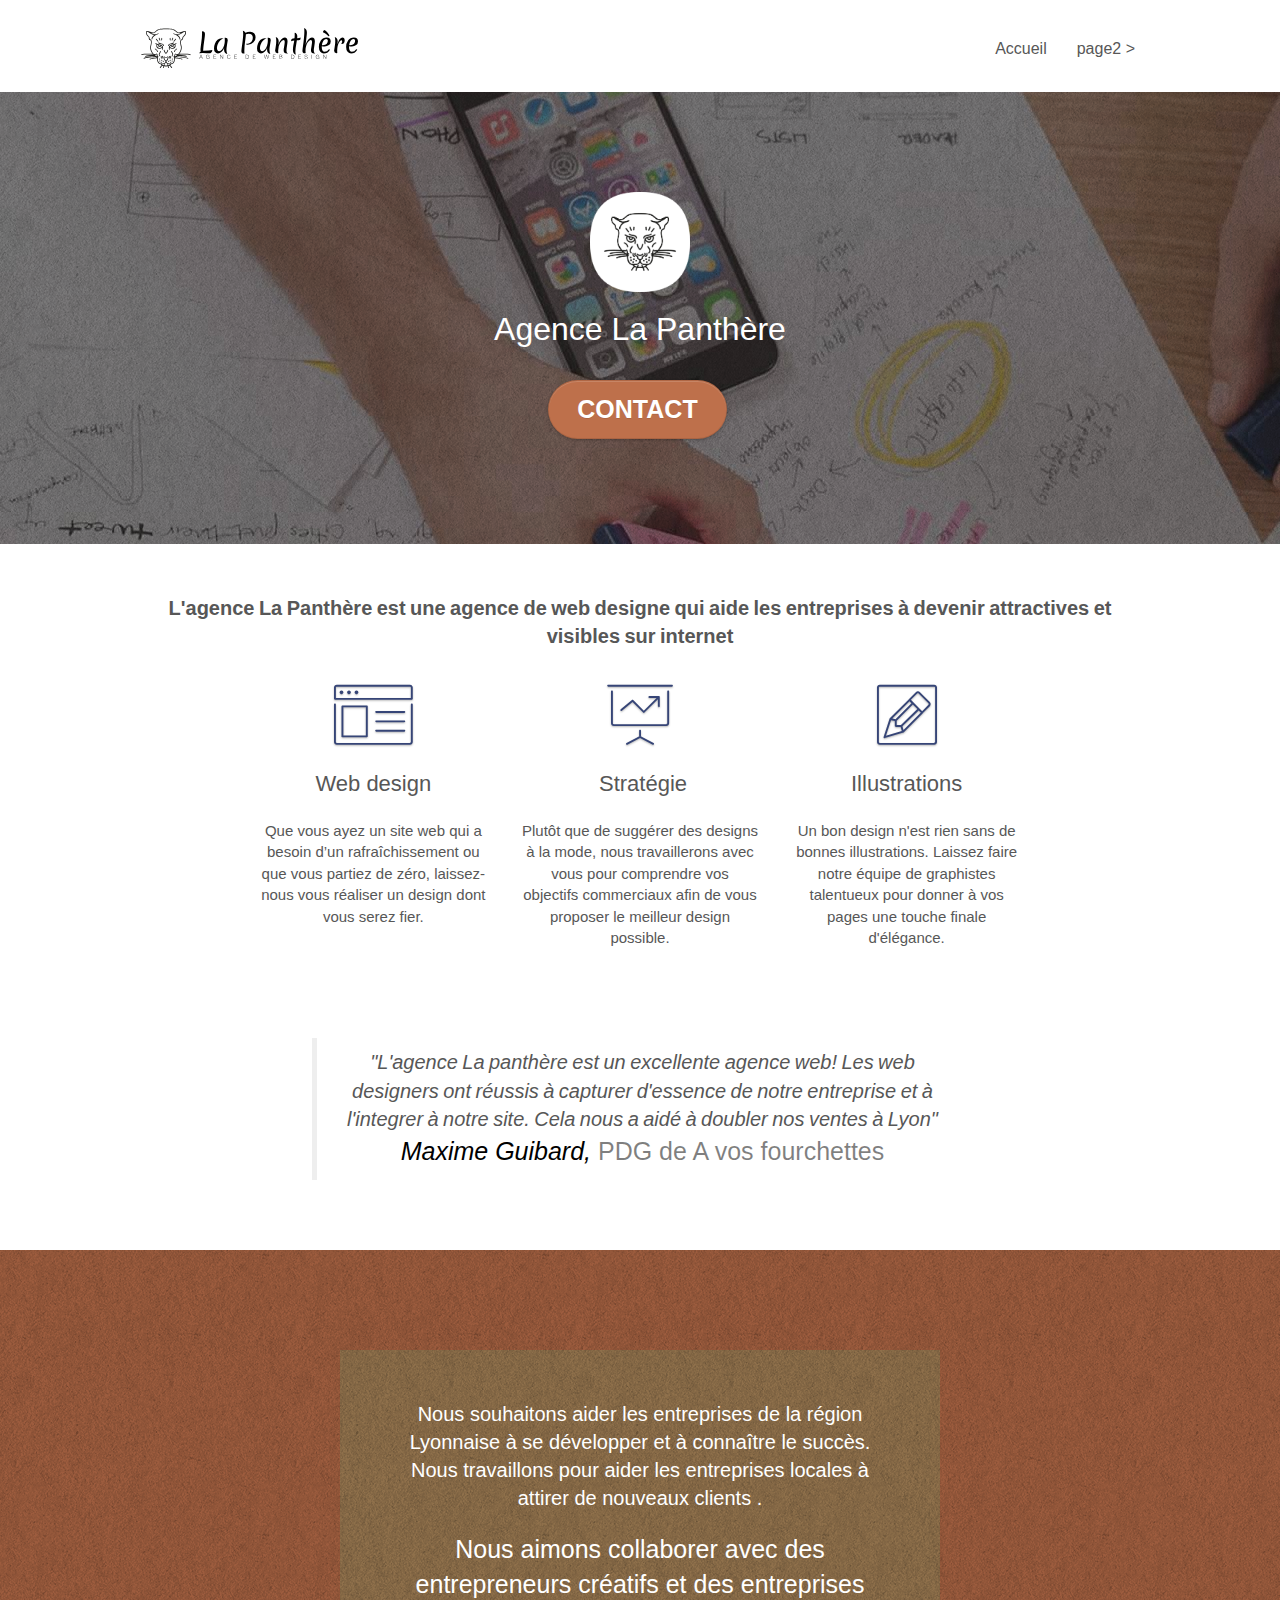
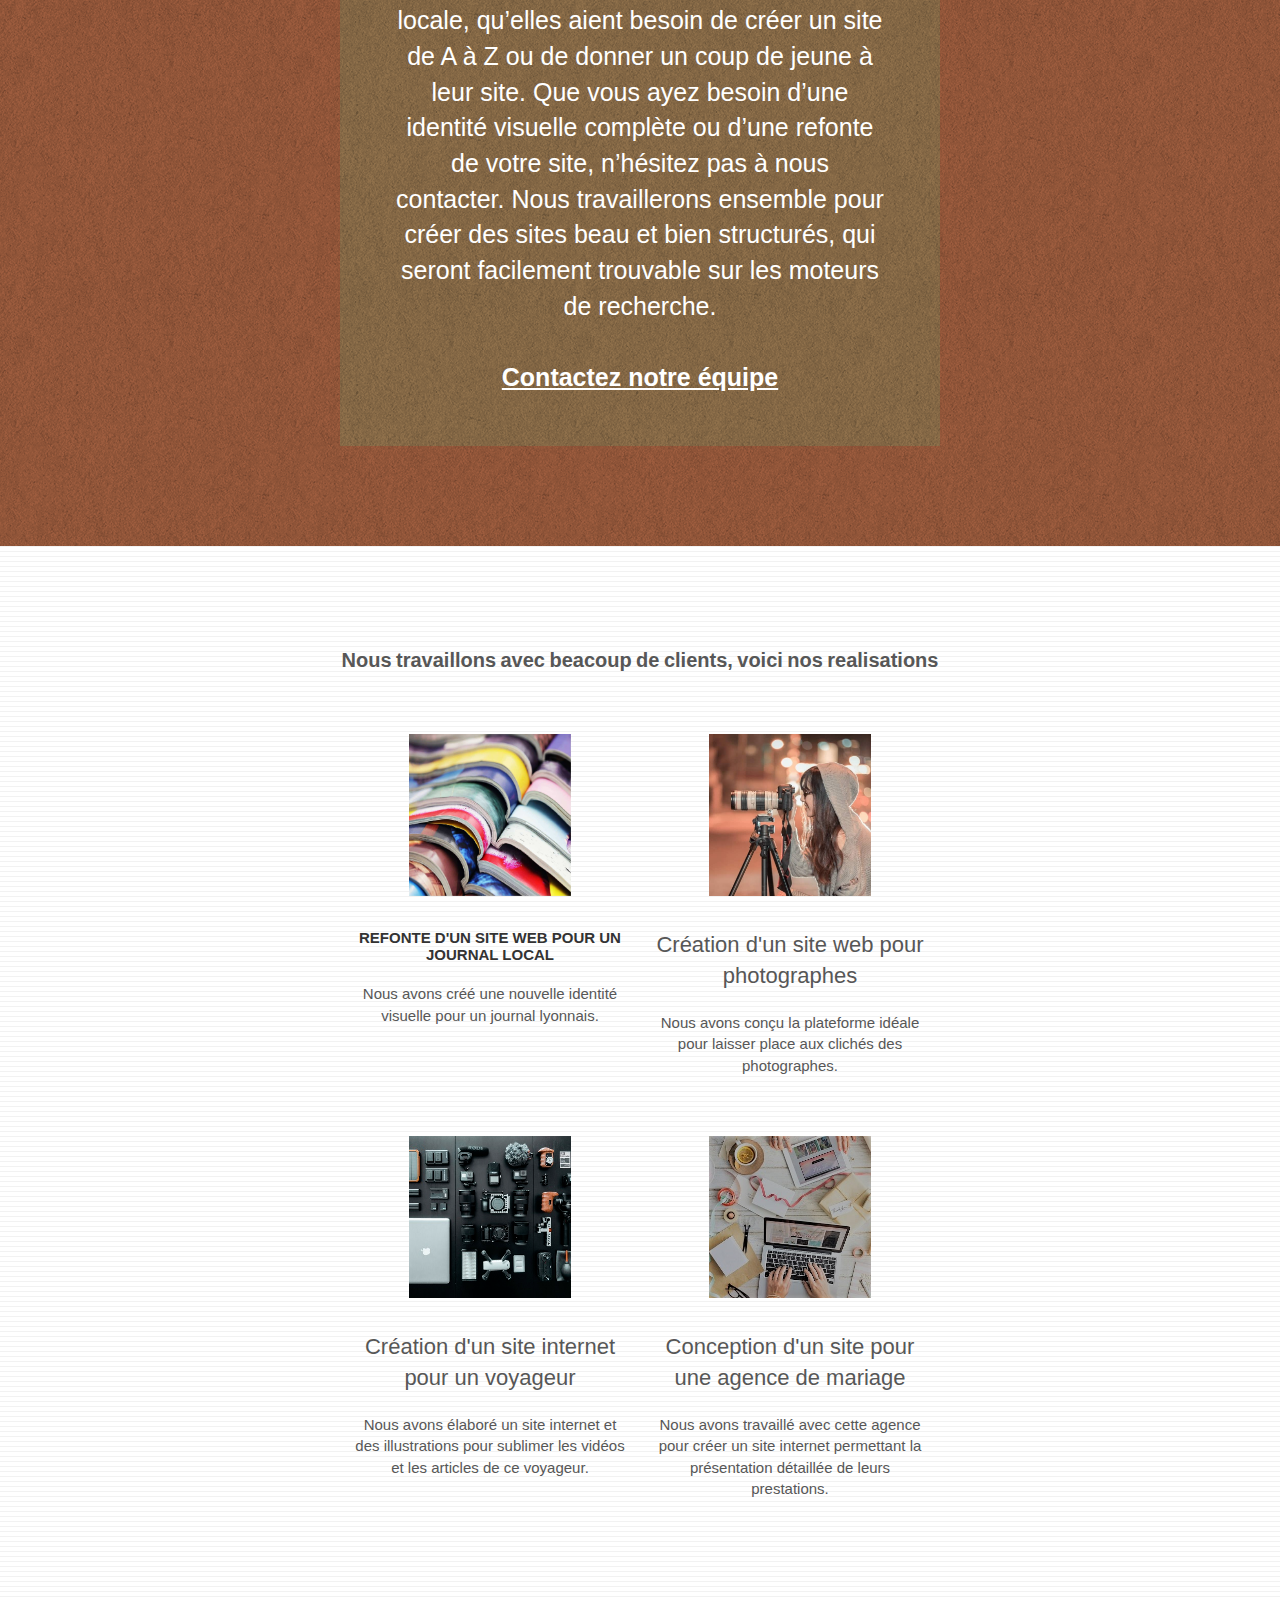
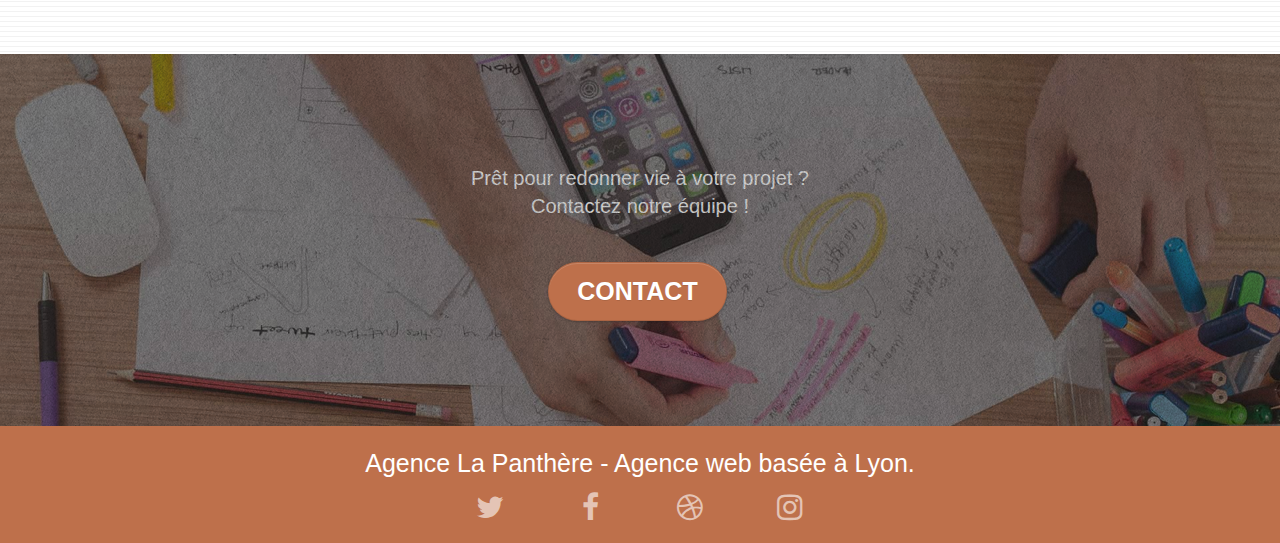
==== index.html @ 88454fc8 "minor" ====
<!doctype html>
<html lang="fr">
<head>
    <meta charset="utf-8">
    <meta name="keywords" content="seo, google, site web, site internet, agence design Lyon, agence design, agence design,agence design,agence design,agence design,agence design,agence design,agence design,agence design">
    <meta name="description" content="L'agence La Panthère est une agence de web designe qui aide les entreprises à devenir attractives et visibles sur internet">
    <meta name="viewport" content="width=device-width, initial-scale=1.0, viewport-fit=cover">
    <link rel="shortcut icon" type="image/png" href="favicon.jpg">
    
	<link rel="stylesheet" type="text/css" href="./css/bootstrap.css">
	<link rel="stylesheet" type="text/css" href="style.css">
	<link rel="stylesheet" type="text/css" href="./css/font-awesome.css">
	<link rel="stylesheet" type="text/css" href="./css/et-line.css">
	
    
	

    <title>La Panthère, agence de web design</title>

    
<!-- Analytics -->
 
<!-- Analytics END -->
    
</head>
<body>
<!-- Principal conteneur -->
<div class="page-container">
    
<!-- bloc-0 -->
<header class="bloc bgc-white l-bloc " id="bloc-0">
	<div class="container bloc-sm">

		<nav class="navbar row">
			<div class="navbar-header">
				
				<a class="navbar-brand" href="index.html"><img src="img/agence-la-panthere-monochrome.svg" alt="Lyon web design logo agence web meilleure agence" height="40" /></a>
				
				<button id="nav-toggle" type="button" class="ui-navbar-toggle navbar-toggle" data-toggle="collapse" data-target=".navbar-1">
					<span class="sr-only">Toggle navigation</span><span class="icon-bar"></span><span class="icon-bar"></span><span class="icon-bar"></span>
				</button>
			</div>
			<div class="collapse navbar-collapse navbar-1 special-dropdown-nav">
				<ul class="site-navigation nav navbar-nav">
					<li>
						<a href="index.html">Accueil</a>
					</li>
					<li>
						<a href="page2.html">page2 &gt;</a>
					</li>
				</ul>
			</div>
		</nav>
	</div>
</header>
<!-- bloc-0 END -->

<!-- bloc-1-presentation -->
<section class="bloc bgc-dark-slate-blue bg-banniere d-bloc bg-t-edge bloc-bg-texture texture-paper b-parallax" id="bloc-1-hero">
	<div class="container bloc-lg">
		<div class="row tight-width-whitespace">
			<div class="col-sm-12">
				<img src="img/logo.png" class="center-block image-resize-mode" width="100" alt="Agence La Panthère, agence web Lyon, création logo Lyon" />
				<h1 class="text-center hero-bloc-text tc-white ">
					Agence La Panthère
				</h1>
				<div class="text-center">
					<a href="page2.html" class="btn btn-lg btn-clean btn-rd cta-hero btn-atomic-tangerine" id="cta-hero">Contact</a>
				</div>
			</div>
		</div>
	</div>
</section>
<!-- bloc-1-presentation END -->

<!-- bloc-2-services -->
<main class="bloc bgc-white l-bloc" id="bloc-2-services">
	<div class="container bloc-md">
		<div class="row">
			<div class="col-sm-12 text-center">
				
					<p class="desc">L'agence La Panthère est une agence de web designe qui aide les entreprises à devenir attractives et visibles sur internet</p>
					
			</div>
		</div>
		<div class="row voffset-lg med-width-whitespace">
			<div class="col-sm-4">
				<div class="text-center">
					<span class="et-icon-browser sm-shadow icon-dark-slate-blue icons icon-lg"></span>
				</div>
				<h2 class="mg-md text-center">
					Web design
				</h2>
				<p class="text-center ">
					Que vous ayez un site web qui a besoin d&rsquo;un rafraîchissement ou que vous partiez de zéro, laissez-nous vous réaliser un design dont vous serez fier.
				</p>
			</div>
			<div class="col-sm-4">
				<div class="text-center">
					<span class="et-icon-presentation sm-shadow icon-dark-slate-blue icons icon-lg"></span>
				</div>
				<h2 class="mg-md text-center">
					&nbsp;Stratégie
				</h2>
				<p class="text-center ">
					Plutôt que de suggérer des designs à la mode, nous travaillerons avec vous pour comprendre vos objectifs commerciaux afin de vous proposer le meilleur design possible.<br>
				</p>
			</div>
			<div class="col-sm-4">
				<div class="text-center">
					<span class="et-icon-edit sm-shadow icon-dark-slate-blue icons icon-lg"></span>
				</div>
				<h2 class="mg-md text-center">
					Illustrations
				</h2>
				<p class="text-center ">
					Un bon design n'est rien sans de bonnes illustrations. Laissez faire notre équipe de graphistes talentueux pour donner à vos pages une touche finale d'élégance.
				</p>
			</div>
		</div>
		<div class="row voffset-lg voffset">
			<div class="col-xs-12 col-md-8 col-md-offset-2 text-center">
				<blockquote class="cite">
					<p class="cite__p">"L'agence La panthère est un excellente agence web! Les web designers ont réussis à capturer d'essence de notre entreprise et à l'integrer à notre site. Cela nous a aidé à doubler nos ventes à Lyon"</p>
					<cite class="cite__p_pdg">Maxime Guibard, </cite>PDG de A vos fourchettes</blockquote>
			</div>
		</div>
	</div>
</main>
<!-- bloc-2-services END -->

<!-- bloc-3-what-i-do -->
<section class="bloc tc-white bgc-atomic-tangerine bg-presentation d-bloc bloc-bg-texture texture-paper b-parallax" id="bloc-3-what-i-do">
	<div class="container bloc-lg">
		<div class="row tight-width-whitespace black-background">
			<div class="col-sm-12">
				<h2 class="mg-md text-center tc-white">
					Nous souhaitons aider les entreprises de la région Lyonnaise à se développer et à connaître le succès. Nous travaillons pour aider les entreprises locales à attirer de nouveaux clients .<br>
				</h2>
				<p class="text-center white">
					Nous aimons collaborer avec des entrepreneurs créatifs et des entreprises locale, qu’elles aient besoin de créer un site de A à Z ou de donner un coup de jeune à leur site. Que vous ayez besoin d’une identité visuelle complète ou d’une refonte de votre site, n’hésitez pas à nous contacter. Nous travaillerons ensemble pour créer des sites beau et bien structurés, qui seront facilement trouvable sur les moteurs de recherche. <br><br><a class="ltc-white bold-link" href="page2.html">Contactez notre équipe</a><br>
				</p>
			</div>
		</div>
	</div>
</section>
<!-- bloc-3-what-i-do END -->

<!-- bloc-4-portfolio -->
<section class="bloc bgc-white bg-lines-h2-bg bg-repeat l-bloc" id="bloc-4-portfolio">
	<div class="container bloc-lg">
		<div class="row">
			<div class="col-sm-12 text-center">
				<p class="desc">Nous travaillons avec beacoup de clients, voici nos realisations</p>
			</div>
		</div>
		<div class="row tight-width-whitespace portfolio-row">
			<div class="col-sm-6">
				<div class="content__img">
					<a href="#" data-lightbox="img/1.jpg" data-gallery-id="gallery-1" data-caption="Refonte d'un site web pour un journal local" data-frame="snapshot-lb"><img src="img/1.jpg" alt="Lyon web design logo agence web meilleure agence et refonte site web journal" class="img-responsive portfolio-thumb" /></a></div>
				<h3 class="mg-md text-center">
					Refonte d'un site web pour un journal local
				</h3>
				<p class="text-center">
					Nous avons créé une nouvelle identité visuelle pour un journal lyonnais.
				</p>
			</div>
			<div class="col-sm-6">
				<div class="content__img">
					<a href="#" data-lightbox="img/2.jpg" data-gallery-id="gallery-1" data-caption="Création d'un site web pour photographes" data-frame="snapshot-lb"><img src="img/2.jpg" class="img-responsive portfolio-thumb" alt="Lyon web design logo agence web meilleure agence, Création d'un site web pour photographes" /></a></div>
				<h2 class="mg-md text-center">
					Création d'un site web pour photographes
				</h2>
				<p class="text-center">
					Nous avons conçu la plateforme idéale pour laisser place aux clichés des photographes.
				</p>
			</div>
		</div>
		<div class="row tight-width-whitespace portfolio-row">
			<div class="col-sm-6">
				<div class="content__img">
					<a href="#" data-lightbox="img/3.bmp" data-gallery-id="gallery-1" data-caption="Création d'un site internet pour un voyageur" data-frame="snapshot-lb"><img src="img/3.png" class="img-responsive portfolio-thumb" alt="Lyon web design logo agence web meilleure agence, Création d'un site web pour voyageur"/></a></div>
				<h2 class="mg-md text-center">
					Création d'un site internet pour un voyageur
				</h2>
				<p class="text-center">
					Nous avons élaboré un site internet et des illustrations pour sublimer les vidéos et les articles de ce voyageur.
				</p>
			</div>
			<div class="col-sm-6"><div class="content__img">
					<a href="#" data-lightbox="img/4.bmp" data-gallery-id="gallery-1" data-caption="Conception d'un site pour une agence de mariage" data-frame="snapshot-lb"><img src="img/4.png" class="img-responsive portfolio-thumb" alt="Lyon web design logo agence web meilleure agence, Création d'un site web pour agence de mariage" /></a></div>
				<h2 class="mg-md text-center">
					Conception d'un site pour une agence de mariage
				</h2>
				<p class="text-center">
					Nous avons travaillé avec cette agence pour créer un site internet permettant la présentation détaillée de leurs prestations.
				</p>
			</div>
		</div>
	</div>
</section>
<!-- bloc-4-portfolio END -->

<!-- bloc-5-cta -->
<section class="bloc bgc-dark-slate-blue bg-banniere d-bloc bloc-bg-texture texture-paper" id="bloc-5-cta">
	<div class="container bloc-lg">
		<div class="row">
			<div class="contrast">
			<h2  class="mg-md text-center tc-white " >
				Prêt pour redonner vie à votre projet ?<br>Contactez notre équipe !
			</h2></div>
			<div class="col-sm-12 text-center">
				<a href="page2.html" class="btn btn-atomic-tangerine btn-clean btn-rd btn-lg cta-hero">Contact</a>
			</div>
		</div>
	</div>
</section>
<!-- bloc-5-cta END -->

<!-- Footer - bloc-8 -->
<footer class="bloc bgc-atomic-tangerine d-bloc" id="bloc-8">
	<div class="container bloc-sm">
		<div class="row">
			<div class="col-sm-12">
				<p class="text-center white">
					Agence La Panthère - Agence web basée à Lyon.<br>
				</p>
				<div class="row row-no-gutters social">
					<div class="col-sm-3">
						<div class="text-center">
							<a class="social" href="index.html" aria-label="first link"><i class="fa fa-twitter icon-md"> </i></a>
						</div>
					</div>
					<div class="col-sm-3">
						<div class="text-center">
							<a class="social" href="index.html" aria-label="two link"><i class="fa fa-facebook icon-md"> </i></a>
						</div>
					</div>
					<div class="col-sm-3">
						<div class="text-center">
							<a class="social" href="index.html" aria-label="third link"><i class="fa fa-dribbble icon-md"> </i></a>
						</div>
					</div>
					<div class="col-sm-3">
						<div class="text-center">
							<a class="social" href="index.html" aria-label="fourth link"><i class="fa fa-instagram icon-md"> </i></a>
						</div>
					</div>
					
				</div>
				
			</div>
		</div>
	</div>
</footer>
<!-- Footer - bloc-8 END -->

</div>
<!-- Principal conteneur END -->
<script src="./js/jquery-2.1.0.js"></script>
<script src="./js/bootstrap.js"></script>
<script src="./js/blocs.js"></script>
<script src="./js/jquery.touchSwipe.js" defer></script>
<script src="./js/gmaps.js"></script>

</body>
</html>
---- style.css ----
body {
    margin: 0;
    padding: 0;
    background: #FFF;
    overflow-x: hidden;
    -webkit-font-smoothing: antialiased;
    -moz-osx-font-smoothing: grayscale;
}

a,
button {
    transition: all .3s ease-in-out;
    outline: none!important;
}

a:hover {
    text-decoration: none;
    cursor: pointer;
}

#page-loading-blocs-notifaction {
    position: fixed;
    top: 0;
    bottom: 0;
    width: 100%;
    z-index: 100000;
    background: #FFFFFF url("img/pageload-spinner.gif") no-repeat center center;
}

.bloc {
    width: 100%;
    clear: both;
    background: 50% 50% no-repeat;
    padding: 0 50px;
    -webkit-background-size: cover;
    -moz-background-size: cover;
    -o-background-size: cover;
    background-size: cover;
    position: relative;
}

.bloc .container {
    padding-left: 0;
    padding-right: 0;
}

.bloc-lg {
    padding: 100px 50px;
}

.bloc-md {
    padding: 50px;
}

.bloc-sm {
    padding: 20px 50px;
}

.bg-center,
.bg-l-edge,
.bg-r-edge,
.bg-t-edge,
.bg-b-edge,
.bg-tl-edge,
.bg-bl-edge,
.bg-tr-edge,
.bg-br-edge,
.bg-repeat {
    -webkit-background-size: auto!important;
    -moz-background-size: auto!important;
    -o-background-size: auto!important;
    background-size: auto!important;
}

.bg-repeat {
    background: repeat;
}

.bg-t-edge {
    background: top no-repeat;
}

.bloc-bg-texture::before {
    content: "";
    background-size: 2px 2px;
    position: absolute;
    top: 0;
    bottom: 0;
    left: 0;
    right: 0;
}

.texture-paper::before {
    background: url("img/texture-paper.png");
    background-size: 280px 280px;
}

.b-parallax {
    background-attachment: fixed;
}

.d-bloc {
    color: rgba(255, 255, 255, .7);
}

.d-bloc button:hover {
    color: rgba(255, 255, 255, .9);
}

.d-bloc .icon-round,
.d-bloc .icon-square,
.d-bloc .icon-rounded,
.d-bloc .icon-semi-rounded-a,
.d-bloc .icon-semi-rounded-b {
    border-color: rgba(255, 255, 255, .9);
}

.d-bloc .divider-h span {
    border-color: rgba(255, 255, 255, .2);
}

.d-bloc .a-btn,
.d-bloc .navbar a,
.d-bloc .navbar-brand,
.d-bloc a .icon-sm,
.d-bloc a .icon-md,
.d-bloc a .icon-lg,
.d-bloc a .icon-xl,
.d-bloc h1 a,
.d-bloc h2 a,
.d-bloc h3 a,
.d-bloc h4 a,
.d-bloc h5 a,
.d-bloc h6 a,
.d-bloc p a {
    color: rgba(255, 255, 255, .6);
}

.d-bloc .a-btn:hover,
.d-bloc .navbar a:hover,
.d-bloc .navbar-brand:hover,
.d-bloc a:hover .icon-sm,
.d-bloc a:hover .icon-md,
.d-bloc a:hover .icon-lg,
.d-bloc a:hover .icon-xl,
.d-bloc h1 a:hover,
.d-bloc h2 a:hover,
.d-bloc h3 a:hover,
.d-bloc h4 a:hover,
.d-bloc h5 a:hover,
.d-bloc h6 a:hover,
.d-bloc p a:hover {
    color: rgba(255, 255, 255, 1);
}

.d-bloc .navbar-toggle .icon-bar {
    background: rgba(255, 255, 255, 1);
}

.d-bloc .btn-wire,
.d-bloc .btn-wire:hover {
    color: rgba(255, 255, 255, 1);
    border-color: rgba(255, 255, 255, 1);
}

.d-bloc .panel {
    color: rgba(0, 0, 0, .5);
}

.d-bloc .panel button:hover {
    color: rgba(0, 0, 0, .7);
}

.d-bloc .panel icon {
    border-color: rgba(0, 0, 0, .7);
}

.d-bloc .panel .divider-h span {
    border-color: rgba(0, 0, 0, .1);
}

.d-bloc .panel .a-btn {
    color: rgba(0, 0, 0, .6);
}

.d-bloc .panel .a-btn:hover {
    color: rgba(0, 0, 0, 1);
}

.d-bloc .panel .btn-wire,
.d-bloc .panel .btn-wire:hover {
    color: rgba(0, 0, 0, .7);
    border-color: rgba(0, 0, 0, .3);
}

.d-bloc .panel,
.l-bloc {
    color: rgba(0, 0, 0, .5);
}

.d-bloc .panel button:hover,
.l-bloc button:hover {
    color: rgba(0, 0, 0, .7);
}

.l-bloc .icon-round,
.l-bloc .icon-square,
.l-bloc .icon-rounded,
.l-bloc .icon-semi-rounded-a,
.l-bloc .icon-semi-rounded-b {
    border-color: rgba(0, 0, 0, .7);
}

.d-bloc .panel .divider-h span,
.l-bloc .divider-h span {
    border-color: rgba(0, 0, 0, .1);
}

.d-bloc .panel .a-btn,
.l-bloc .a-btn,
.l-bloc .navbar a,
.l-bloc .navbar-brand,
.l-bloc a .icon-sm,
.l-bloc a .icon-md,
.l-bloc a .icon-lg,
.l-bloc a .icon-xl,
.l-bloc h1 a,
.l-bloc h2 a,
.l-bloc h3 a,
.l-bloc h4 a,
.l-bloc h5 a,
.l-bloc h6 a,
.l-bloc p a {
    color: rgba(0, 0, 0, .6);
}

.d-bloc .panel .a-btn:hover,
.l-bloc .a-btn:hover,
.l-bloc .navbar a:hover,
.l-bloc .navbar-brand:hover,
.l-bloc a:hover .icon-sm,
.l-bloc a:hover .icon-md,
.l-bloc a:hover .icon-lg,
.l-bloc a:hover .icon-xl,
.l-bloc h1 a:hover,
.l-bloc h2 a:hover,
.l-bloc h3 a:hover,
.l-bloc h4 a:hover,
.l-bloc h5 a:hover,
.l-bloc h6 a:hover,
.l-bloc p a:hover {
    color: rgba(0, 0, 0, 1);
}

.l-bloc .navbar-toggle .icon-bar {
    color: rgba(0, 0, 0, .6);
}

.d-bloc .panel .btn-wire,
.d-bloc .panel .btn-wire:hover,
.l-bloc .btn-wire,
.l-bloc .btn-wire:hover {
    color: rgba(0, 0, 0, .7);
    border-color: rgba(0, 0, 0, .3);
}

.voffset {
    margin-top: 30px;
}

.voffset-lg {
    margin-top: 80px;
}

.row-no-gutters {
    margin-right: 0;
    margin-left: 0;
}

.row.row-no-gutters > [class^="col-"],
.row.row-no-gutters > [class*=" col-"] {
    padding-right: 0;
    padding-left: 0;
}

#bloc-1-hero h1 {
    font-size: 32px;
}

.navbar {
    margin-bottom: 0;
    z-index: 1;
}

.navbar-brand {
    height: auto;
    padding: 3px 15px;
    font-size: 25px;
    font-weight: normal;
    font-weight: 600;
    line-height: 44px;
}

.navbar-brand img {
    max-height: 200px;
    margin: 0 5px 0 0;
    display: inline;
}

.navbar-brand img[src$=svg] {
    min-width: 100px;
}

.nav-center .navbar-brand img {
    margin: 0;
}

.navbar .nav {
    padding-top: 2px;
    margin-right: -16px;
    float: right;
    z-index: 1;
}

.nav > li {
    float: left;
    margin-top: 4px;
    font-size: 16px;
}

.navbar-nav .open .dropdown-menu > li > a {
    text-align: inherit;
}

.nav > li a:hover,
.nav > li a:focus {
    background: transparent;
}

.navbar-toggle {
    margin: 10px 10px 0 0;
    border: 0px;
}

.navbar-toggle:hover {
    background: transparent!important;
}

.navbar-toggle .icon-bar {
    background-color: rgba(0, 0, 0, .5);
    width: 26px;
}

.nav-invert .navbar .nav {
    float: left;
}

.nav-invert .navbar-header,
.nav-invert .navbar-brand {
    float: right;
    position: relative;
    z-index: 2;
}




@media (min-width: 768px) {
    .site-navigation {
        position: absolute;
        top: 50%;
        right: 20px;
        transform: translate(0, -50%);
        -webkit-transform: translateY(-50%);
    }
    .nav > li .dropdown-menu a,
    .nav > li .dropdown-menu a:hover {
        color: #484848;
    }
    .nav-invert .site-navigation {
        left: 0;
        right: 0;
    }
    .nav-center {
        text-align: center;
    }
    .nav-center .navbar-header {
        width: 100%;
    }
    .nav-center .navbar-header,
    .nav-center .navbar-brand,
    .nav-center .nav > li {
        float: none;
        display: inline-block;
    }
    .nav-center .site-navigation {
        position: relative;
        width: 100%;
        right: 0;
        margin-right: 0px;
        margin-top: 20px;
    }
    .nav-center.mini-nav .navbar-toggle {
        float: none;
        margin: 10px auto 0;
    }
}

.nav > li > .dropdown a {
    background: none!important;
    display: block;
    padding: 14px 15px;
}

nav .caret {
    margin: 0 5px;
}

.dropdown-menu .dropdown-menu {
    top: -8px;
    left: 100%;
}

.dropdown-menu .dropmenu-flow-right {
    top: 100%;
    left: 0;
    margin-left: -1px;
    border-top-left-radius: 0;
    border-top-right-radius: 0;
}

.dropdown-menu .dropdown span {
    border: 4px solid black;
    border-top-color: transparent;
    border-right-color: transparent;
    border-bottom-color: transparent;
    margin: 6px -5px 0 0!important;
    float: right;
}

.mg-md {
    margin-top: 10px;
    margin-bottom: 20px;
}

.mg-lg {
    margin-top: 10px;
    margin-bottom: 40px;
}

.btn {
    margin: 0 5px 5px 0;
}

.btn.pull-right {
    margin: 0 0 5px 5px;
}

.btn-d,
.btn-d:hover,
.btn-d:focus {
    color: #FFF;
    background: rgba(0, 0, 0, .3);
}

button {
    outline: none!important;
}

.btn-rd {
    border-radius: 40px;
}

.btn-clean {
    border: 1px solid rgba(0, 0, 0, .08);
    border-bottom-color: rgba(0, 0, 0, .1);
    text-shadow: 0 1px 0 rgba(0, 0, 1, .1);
    box-shadow: 0 1px 3px rgba(0, 0, 1, .25), inset 0 1px 0 0 rgba(255, 255, 255, .15);
}

.icon-md {
    font-size: 30px!important;
}

.icon-lg {
    font-size: 60px!important;
}

.sm-shadow {
    text-shadow: 0 1px 2px rgba(0, 0, 0, .3);
}

.panel-sq,
.panel-sq .panel-heading,
.panel-sq .panel-footer {
    border-radius: 0;
}

.panel-rd {
    border-radius: 30px;
}

.panel-rd .panel-heading {
    border-radius: 29px 29px 0 0;
}

.panel-rd .panel-footer {
    border-radius: 0 0 29px 29px;
}

.form-control {
    border-color: rgba(0, 0, 0, .1);
    box-shadow: none;
}

.scrollToTop {
    width: 40px;
    height: 40px;
    position: fixed;
    bottom: 20px;
    right: 20px;
    opacity: 0;
    z-index: 500;
    transition: all .3s ease-in-out;
}

.scrollToTop span {
    margin-top: 6px;
}

.showScrollTop {
    font-size: 14px;
    opacity: 1;
}

a[data-lightbox] {
    position: relative;
    display: block;
    text-align: center;
}

a[data-lightbox]:hover::before {
    content: "+";
    font-family: "HelveticaNeue-Light", "Helvetica Neue Light", "Helvetica Neue", Helvetica, Arial;
    font-size: 32px;
    width: 50px;
    height: 50px;
    margin-left: -25px;
    border-radius: 50%;
    background: rgba(0, 0, 0, .6);
    color: #FFF;
    font-weight: 100;
    z-index: 1;
    position: absolute;
    top: 50%;
    transform: translateY(-50%);
    -webkit-transform: translateY(-50%);
}

a[data-lightbox]:hover img {
    opacity: 0.6;
    -webkit-animation-fill-mode: none;
    animation-fill-mode: none;
}

#lightbox-modal {
    display: flex;
    align-items: center;
}

#lightbox-modal .modal-dialog {
    width: 90%;
    max-width: 900px;
    margin: 0 auto 0;
}

#lightbox-modal .modal-dialog img {
    max-height: 90vh;
    margin: 0 auto;
}

.lightbox-caption {
    padding: 20px;
    color: #FFF;
    background: rgba(0, 0, 0, .5);
    position: absolute;
    left: 15px;
    right: 15px;
    bottom: 5px;
}

.close-lightbox {
    color: #FFF;
    font-size: 30px;
    position: absolute;
    top: 20px;
    right: 20px;
    z-index: 20;
    background: rgba(0, 0, 0, .5);
    border: none;
    line-height: 30px;
    padding: 0 9px 5px;
    opacity: 0.3;
}

.close-lightbox:hover,
.next-lightbox:hover,
.prev-lightbox:hover {
    opacity: 1.0;
    color: #FFF;
}

.next-lightbox,
.prev-lightbox {
    font-size: 20px;
    color: rgba(255, 255, 255, .9);
    background: rgba(0, 0, 0, .5);
    transition: all .2s ease-in-out;
    position: absolute;
    top: 45%;
    z-index: 1;
    opacity: 0.4;
}

.next-lightbox {
    padding: 6px 8px 1px 13px;
    right: 25px;
}

.prev-lightbox {
    padding: 6px 13px 1px 10px;
    left: 25px;
}

.snapshot-lb .modal-body {
    padding-bottom: 45px;
}

.snapshot-lb .lightbox-caption {
    padding: 0;
    color: rgba(0, 0, 0, .5);
    background: none;
}

.content__img{
    width: 60%;
    display: flex;
    justify-content: center;
    align-items: center;
}

.col-sm-6{
    display:flex;
    justify-content: center;
    align-items: center;
    flex-direction: column;
}

.col-sm-12{
    color: white;
}

h1,
h2,
h3,
h4,
h5,
h6,
p,
label,
.btn,
a {
    font-family: "helvetica";
    font-weight: 400;
    color: #575757!important;
}

cite{
    color: black;
}


.container {
    max-width: 1000px;
}

.hero-bloc-text {
    font-size: 38px;
}

.hero-bloc-text-sub {
    font-size: 36px;
}


.statement-bloc-text {
    line-height: 26px;
    font-style: italic;
    font-size: 20px;
    text-align: center;
    font-weight: lighter;
    max-width: 520px;
    margin: auto auto auto auto;
}

p {
    font-size: 15px;
}

.tight-width-whitespace {
    max-width: 600px;
    margin: auto auto auto auto;
}

.h1 {
    font-size: 20px;
    font-family: "Open Sans";
}

.cta-hero {
    margin-top: 22px;
    color: #FFFFFF!important;
    text-transform: uppercase;
    padding: 12px 28px 12px 28px;
    font-size: 16px;
    font-weight: 700;
}

.social {
    max-width: 400px;
    margin: auto auto auto auto;
}

h2 {
    font-size: 22px;
    line-height: 1.4em;
}

h3 {
    font-size: 15px;
    text-transform: uppercase;
    font-weight: 700;
    color: #333333!important;
}

.med-width-whitespace {
    max-width: 800px;
    margin: auto auto auto auto;
    box-shadow: 0px 0px 0px #000000;
}

h1 {
    color: #333333!important;
}

h4 {
    color: #333333!important;
}

.icons {
    margin-bottom: 14px;
    margin-top: 24px;
}

.white {
    font-size: 25px;
    color: white!important;
}

.portfolio-thumb {
    margin-bottom: 24px;
}

.portfolio-row {
    margin-bottom: 44px;
    margin-top: 50px;
}

.avatar {
    box-shadow: 0px 4px 9px rgba(0, 0, 0, 0.3);
}

.black-background {
    background-color: rgba(165, 147, 99, 0.7);
    padding: 40px 40px 40px 40px;
}

.bold-link {
    font-weight: 900!important;
    text-decoration: underline!important;
}

.bgc-white {
    background-color: #FFFFFF;
}

.bgc-dark-slate-blue {
    background-color: #364577;
}

.bgc-atomic-tangerine {
    background-color: #be704b;
}

.white{
    font-weight: 1200;
}

.tc-white {
    font-size: 20px;
    color: #ffffff!important;
}

.btn-atomic-tangerine {
    background: #be704b;
    color: #FFFFFF!important;
    font-size: 25px!important;
}

.btn-atomic-tangerine:hover {
    background: #c27956!important;
    color: #FFFFFF!important;
    
}

.ltc-white {
    color: #FFFFFF!important;
}

.ltc-white:hover {
    color: #cccccc!important;
    
}

.ltc-atomic-tangerine {
    color: #F3976C!important;
}

.ltc-atomic-tangerine:hover {
    color: #c27956!important;
}

.icon-dark-slate-blue {
    color: #364577!important;
    border-color: #364577!important;
}

.bg-dots-bg {
    background-image: url("img/dots-bg.png");
}

.bg-lines-h2-bg {
    background-image: url("img/lines-h2-bg.png");
}

.bg-banniere {
    background-image: url("img/agence-la-panthere.jpg");
}

.bg-presentation {
    background-image: url("img/image-de-presentation.png");
}


@media (max-width: 1024px) {
    .bloc {
        padding-left: 20px;
        padding-right: 20px;
    }
    .bloc.full-width-bloc,
    .bloc-tile-2.full-width-bloc .container,
    .bloc-tile-3.full-width-bloc .container,
    .bloc-tile-4.full-width-bloc .container {
        padding-left: 0;
        padding-right: 0;
    }
}

@media (max-width: 992px) and (min-width: 768px) {
    .navbar .nav {
        max-width: 80%
    }
    .nav-center.navbar .nav {
        max-width: 100%
    }
}

@media only screen and (min-device-width: 768px) and (max-device-width: 1024px) and (orientation: landscape) {
    .b-parallax {
        background-attachment: scroll;
    }
}

@media only screen and (min-device-width: 1024px) and (max-device-width: 1366px) and (-webkit-min-device-pixel-ratio: 1.5) {
    .b-parallax {
        background-attachment: scroll;
    }
}

@media (max-width: 991px) {
    .container {
        width: 100%;
    }
    .b-parallax {
        background-attachment: scroll;
    }
    .page-container,
    #hero-bloc {
        overflow-x: hidden;
        position: relative;
    }
    .bloc {
        padding-left: constant(safe-area-inset-left);
        padding-right: constant(safe-area-inset-right);
    }
    .bloc-group,
    .bloc-group .bloc {
        display: block;
        width: 100%;
    }
    .bloc-fill-screen .fill-bloc-top-edge,
    .bloc-fill-screen .fill-bloc-bottom-edge {
        padding: 0 20px;
        padding-left: constant(safe-area-inset-left);
        padding-right: constant(safe-area-inset-right);
    }
}

.desc{
    font-family: "helvetica";
    color: white;
    font-weight: 600;
    font-size: 20px;
    word-spacing: -.1ch;
}

.cite
{font-family: "helvetica";
    font-size: 25px;
color: black(209, 209, 209);}

.cite__p{font-family: "helvetica";
    word-spacing: -.1ch;
    font-style: italic;
    font-size: 20px !important;
    margin: 0 auto !important;

}

.cite__p_pdg{
    font-size: 25px; 
}

.footer{font-size: 20px;
    color: white!important;
        }
.footer_li{
    color: white!important;
}


@media (max-width: 767px) {
    .page-container {
        overflow-x: hidden;
        position: relative;
    }
    h1,
    h2,
    h3,
    h4,
    h5,
    h6,
    p,
    #disqus_thread {
        padding-left: 10px!important;
        padding-right: 10px!important;
    }
    .b-parallax {
        background-attachment: scroll;
    }
    .navbar .nav {
        padding-top: 0;
        border-top: 1px solid rgba(0, 0, 0, .2);
        float: none!important;
    }
    .navbar.row {
        margin-left: 0;
        margin-right: 0;
    }
    .site-navigation {
        position: inherit;
        transform: none;
        -webkit-transform: none;
        -ms-transform: none;
    }
    .nav > li {
        margin-top: 0;
        border-bottom: 1px solid rgba(0, 0, 0, .1);
        background: rgba(0, 0, 0, .05);
        text-align: left;
        padding-left: 15px;
        width: 100%;
    }
    .nav > li:hover {
        background: rgba(0, 0, 0, .08);
    }
    .dropdown .dropdown a .caret {
        float: none;
        margin: 5px 0 0 10px!important;
        border: 4px solid black;
        border-bottom-color: transparent;
        border-right-color: transparent;
        border-left-color: transparent;
    }
    #hero-bloc .navbar .nav {
        background: rgba(0, 0, 0, .8);
    }
    #hero-bloc .navbar .nav a {
        color: rgba(255, 255, 255, .6);
    }
    .hero {
        padding: 50px 0;
    }
    .hero-nav {
        left: -1px;
        right: -1px;
    }
    .navbar-collapse {
        padding: 0;
        overflow-x: hidden;
        -webkit-box-shadow: none;
        box-shadow: none;
    }
    .navbar-brand img {
        max-height: 40px;
        width: auto;
        height: auto;
    }
    .nav-invert .navbar-header {
        float: none;
        width: 100%;
    }
    .nav-invert .navbar-toggle {
        float: left;
        margin-left: 10px;
    }
    .bloc {
        padding-left: 0;
        padding-right: 0;
    }
    .bloc-xxl,
    .bloc-xl,
    .bloc-lg {
        padding: 40px 0;
    }
    .bloc-sm,
    .bloc-md {
        padding-left: 0;
        padding-right: 0;
    }
    .bloc-tile-2 .container,
    .bloc-tile-3 .container,
    .bloc-tile-4 .container,
    .bloc-fill-screen .fill-bloc-top-edge,
    .bloc-fill-screen .fill-bloc-bottom-edge {
        padding-left: 0;
        padding-right: 0;
    }
    .a-block {
        padding: 0 10px;
    }
    .btn-dwn {
        display: none;
    }
    .voffset {
        margin-top: 5px;
    }
    .voffset-md {
        margin-top: 20px;
    }
    .voffset-lg {
        margin-top: 30px;
    }
    form {
        padding: 5px;
    }
    .close-lightbox {
        display: inline-block;
    }
    .blocsapp-device-iphone5 {
        background-size: 216px 425px;
        padding-top: 60px;
        width: 216px;
        height: 425px;
    }
    .blocsapp-device-iphone5 img {
        width: 180px;
        height: 320px;
    }
}

@media (max-width: 400px) {
    .bloc {
        padding-left: 0;
        padding-right: 0;
    }
}

@media (max-width: 767px) {
    .bloc-mob-center-text {
        text-align: center;
    }
}
---- css/et-line.css ----
@font-face {
    font-family: et-line;
    src: url(../fonts/et-line.eot);
    src: url(../fonts/et-line.eot?#iefix) format('embedded-opentype'), url(../fonts/et-line.woff) format('woff'), url(../fonts/et-line.ttf) format('truetype'), url(../fonts/et-line.svg#et-line) format('svg');
    font-weight: 400;
    font-style: normal
}

.et-icon-adjustments,
.et-icon-alarmclock,
.et-icon-anchor,
.et-icon-aperture,
.et-icon-attachment,
.et-icon-bargraph,
.et-icon-basket,
.et-icon-beaker,
.et-icon-bike,
.et-icon-book-open,
.et-icon-briefcase,
.et-icon-browser,
.et-icon-calendar,
.et-icon-camera,
.et-icon-caution,
.et-icon-chat,
.et-icon-circle-compass,
.et-icon-clipboard,
.et-icon-clock,
.et-icon-cloud,
.et-icon-compass,
.et-icon-desktop,
.et-icon-dial,
.et-icon-document,
.et-icon-documents,
.et-icon-download,
.et-icon-dribbble,
.et-icon-edit,
.et-icon-envelope,
.et-icon-expand,
.et-icon-facebook,
.et-icon-flag,
.et-icon-focus,
.et-icon-gears,
.et-icon-genius,
.et-icon-gift,
.et-icon-global,
.et-icon-globe,
.et-icon-googleplus,
.et-icon-grid,
.et-icon-happy,
.et-icon-hazardous,
.et-icon-heart,
.et-icon-hotairballoon,
.et-icon-hourglass,
.et-icon-key,
.et-icon-laptop,
.et-icon-layers,
.et-icon-lifesaver,
.et-icon-lightbulb,
.et-icon-linegraph,
.et-icon-linkedin,
.et-icon-lock,
.et-icon-magnifying-glass,
.et-icon-map,
.et-icon-map-pin,
.et-icon-megaphone,
.et-icon-mic,
.et-icon-mobile,
.et-icon-newspaper,
.et-icon-notebook,
.et-icon-paintbrush,
.et-icon-paperclip,
.et-icon-pencil,
.et-icon-phone,
.et-icon-picture,
.et-icon-pictures,
.et-icon-piechart,
.et-icon-presentation,
.et-icon-pricetags,
.et-icon-printer,
.et-icon-profile-female,
.et-icon-profile-male,
.et-icon-puzzle,
.et-icon-quote,
.et-icon-recycle,
.et-icon-refresh,
.et-icon-ribbon,
.et-icon-rss,
.et-icon-sad,
.et-icon-scissors,
.et-icon-scope,
.et-icon-search,
.et-icon-shield,
.et-icon-speedometer,
.et-icon-strategy,
.et-icon-streetsign,
.et-icon-tablet,
.et-icon-target,
.et-icon-telescope,
.et-icon-toolbox,
.et-icon-tools,
.et-icon-tools-2,
.et-icon-trophy,
.et-icon-tumblr,
.et-icon-twitter,
.et-icon-upload,
.et-icon-video,
.et-icon-wallet,
.et-icon-wine {
    font-family: et-line;
    speak: none;
    font-style: normal;
    font-weight: 400;
    font-variant: normal;
    text-transform: none;
    line-height: 1;
    -webkit-font-smoothing: antialiased;
    -moz-osx-font-smoothing: grayscale;
    display: inline-block
}

.et-icon-mobile:before {
    content: "\e000"
}

.et-icon-laptop:before {
    content: "\e001"
}

.et-icon-desktop:before {
    content: "\e002"
}

.et-icon-tablet:before {
    content: "\e003"
}

.et-icon-phone:before {
    content: "\e004"
}

.et-icon-document:before {
    content: "\e005"
}

.et-icon-documents:before {
    content: "\e006"
}

.et-icon-search:before {
    content: "\e007"
}

.et-icon-clipboard:before {
    content: "\e008"
}

.et-icon-newspaper:before {
    content: "\e009"
}

.et-icon-notebook:before {
    content: "\e00a"
}

.et-icon-book-open:before {
    content: "\e00b"
}

.et-icon-browser:before {
    content: "\e00c"
}

.et-icon-calendar:before {
    content: "\e00d"
}

.et-icon-presentation:before {
    content: "\e00e"
}

.et-icon-picture:before {
    content: "\e00f"
}

.et-icon-pictures:before {
    content: "\e010"
}

.et-icon-video:before {
    content: "\e011"
}

.et-icon-camera:before {
    content: "\e012"
}

.et-icon-printer:before {
    content: "\e013"
}

.et-icon-toolbox:before {
    content: "\e014"
}

.et-icon-briefcase:before {
    content: "\e015"
}

.et-icon-wallet:before {
    content: "\e016"
}

.et-icon-gift:before {
    content: "\e017"
}

.et-icon-bargraph:before {
    content: "\e018"
}

.et-icon-grid:before {
    content: "\e019"
}

.et-icon-expand:before {
    content: "\e01a"
}

.et-icon-focus:before {
    content: "\e01b"
}

.et-icon-edit:before {
    content: "\e01c"
}

.et-icon-adjustments:before {
    content: "\e01d"
}

.et-icon-ribbon:before {
    content: "\e01e"
}

.et-icon-hourglass:before {
    content: "\e01f"
}

.et-icon-lock:before {
    content: "\e020"
}

.et-icon-megaphone:before {
    content: "\e021"
}

.et-icon-shield:before {
    content: "\e022"
}

.et-icon-trophy:before {
    content: "\e023"
}

.et-icon-flag:before {
    content: "\e024"
}

.et-icon-map:before {
    content: "\e025"
}

.et-icon-puzzle:before {
    content: "\e026"
}

.et-icon-basket:before {
    content: "\e027"
}

.et-icon-envelope:before {
    content: "\e028"
}

.et-icon-streetsign:before {
    content: "\e029"
}

.et-icon-telescope:before {
    content: "\e02a"
}

.et-icon-gears:before {
    content: "\e02b"
}

.et-icon-key:before {
    content: "\e02c"
}

.et-icon-paperclip:before {
    content: "\e02d"
}

.et-icon-attachment:before {
    content: "\e02e"
}

.et-icon-pricetags:before {
    content: "\e02f"
}

.et-icon-lightbulb:before {
    content: "\e030"
}

.et-icon-layers:before {
    content: "\e031"
}

.et-icon-pencil:before {
    content: "\e032"
}

.et-icon-tools:before {
    content: "\e033"
}

.et-icon-tools-2:before {
    content: "\e034"
}

.et-icon-scissors:before {
    content: "\e035"
}

.et-icon-paintbrush:before {
    content: "\e036"
}

.et-icon-magnifying-glass:before {
    content: "\e037"
}

.et-icon-circle-compass:before {
    content: "\e038"
}

.et-icon-linegraph:before {
    content: "\e039"
}

.et-icon-mic:before {
    content: "\e03a"
}

.et-icon-strategy:before {
    content: "\e03b"
}

.et-icon-beaker:before {
    content: "\e03c"
}

.et-icon-caution:before {
    content: "\e03d"
}

.et-icon-recycle:before {
    content: "\e03e"
}

.et-icon-anchor:before {
    content: "\e03f"
}

.et-icon-profile-male:before {
    content: "\e040"
}

.et-icon-profile-female:before {
    content: "\e041"
}

.et-icon-bike:before {
    content: "\e042"
}

.et-icon-wine:before {
    content: "\e043"
}

.et-icon-hotairballoon:before {
    content: "\e044"
}

.et-icon-globe:before {
    content: "\e045"
}

.et-icon-genius:before {
    content: "\e046"
}

.et-icon-map-pin:before {
    content: "\e047"
}

.et-icon-dial:before {
    content: "\e048"
}

.et-icon-chat:before {
    content: "\e049"
}

.et-icon-heart:before {
    content: "\e04a"
}

.et-icon-cloud:before {
    content: "\e04b"
}

.et-icon-upload:before {
    content: "\e04c"
}

.et-icon-download:before {
    content: "\e04d"
}

.et-icon-target:before {
    content: "\e04e"
}

.et-icon-hazardous:before {
    content: "\e04f"
}

.et-icon-piechart:before {
    content: "\e050"
}

.et-icon-speedometer:before {
    content: "\e051"
}

.et-icon-global:before {
    content: "\e052"
}

.et-icon-compass:before {
    content: "\e053"
}

.et-icon-lifesaver:before {
    content: "\e054"
}

.et-icon-clock:before {
    content: "\e055"
}

.et-icon-aperture:before {
    content: "\e056"
}

.et-icon-quote:before {
    content: "\e057"
}

.et-icon-scope:before {
    content: "\e058"
}

.et-icon-alarmclock:before {
    content: "\e059"
}

.et-icon-refresh:before {
    content: "\e05a"
}

.et-icon-happy:before {
    content: "\e05b"
}

.et-icon-sad:before {
    content: "\e05c"
}

.et-icon-facebook:before {
    content: "\e05d"
}

.et-icon-twitter:before {
    content: "\e05e"
}

.et-icon-googleplus:before {
    content: "\e05f"
}

.et-icon-rss:before {
    content: "\e060"
}

.et-icon-tumblr:before {
    content: "\e061"
}

.et-icon-linkedin:before {
    content: "\e062"
}

.et-icon-dribbble:before {
    content: "\e063"
}
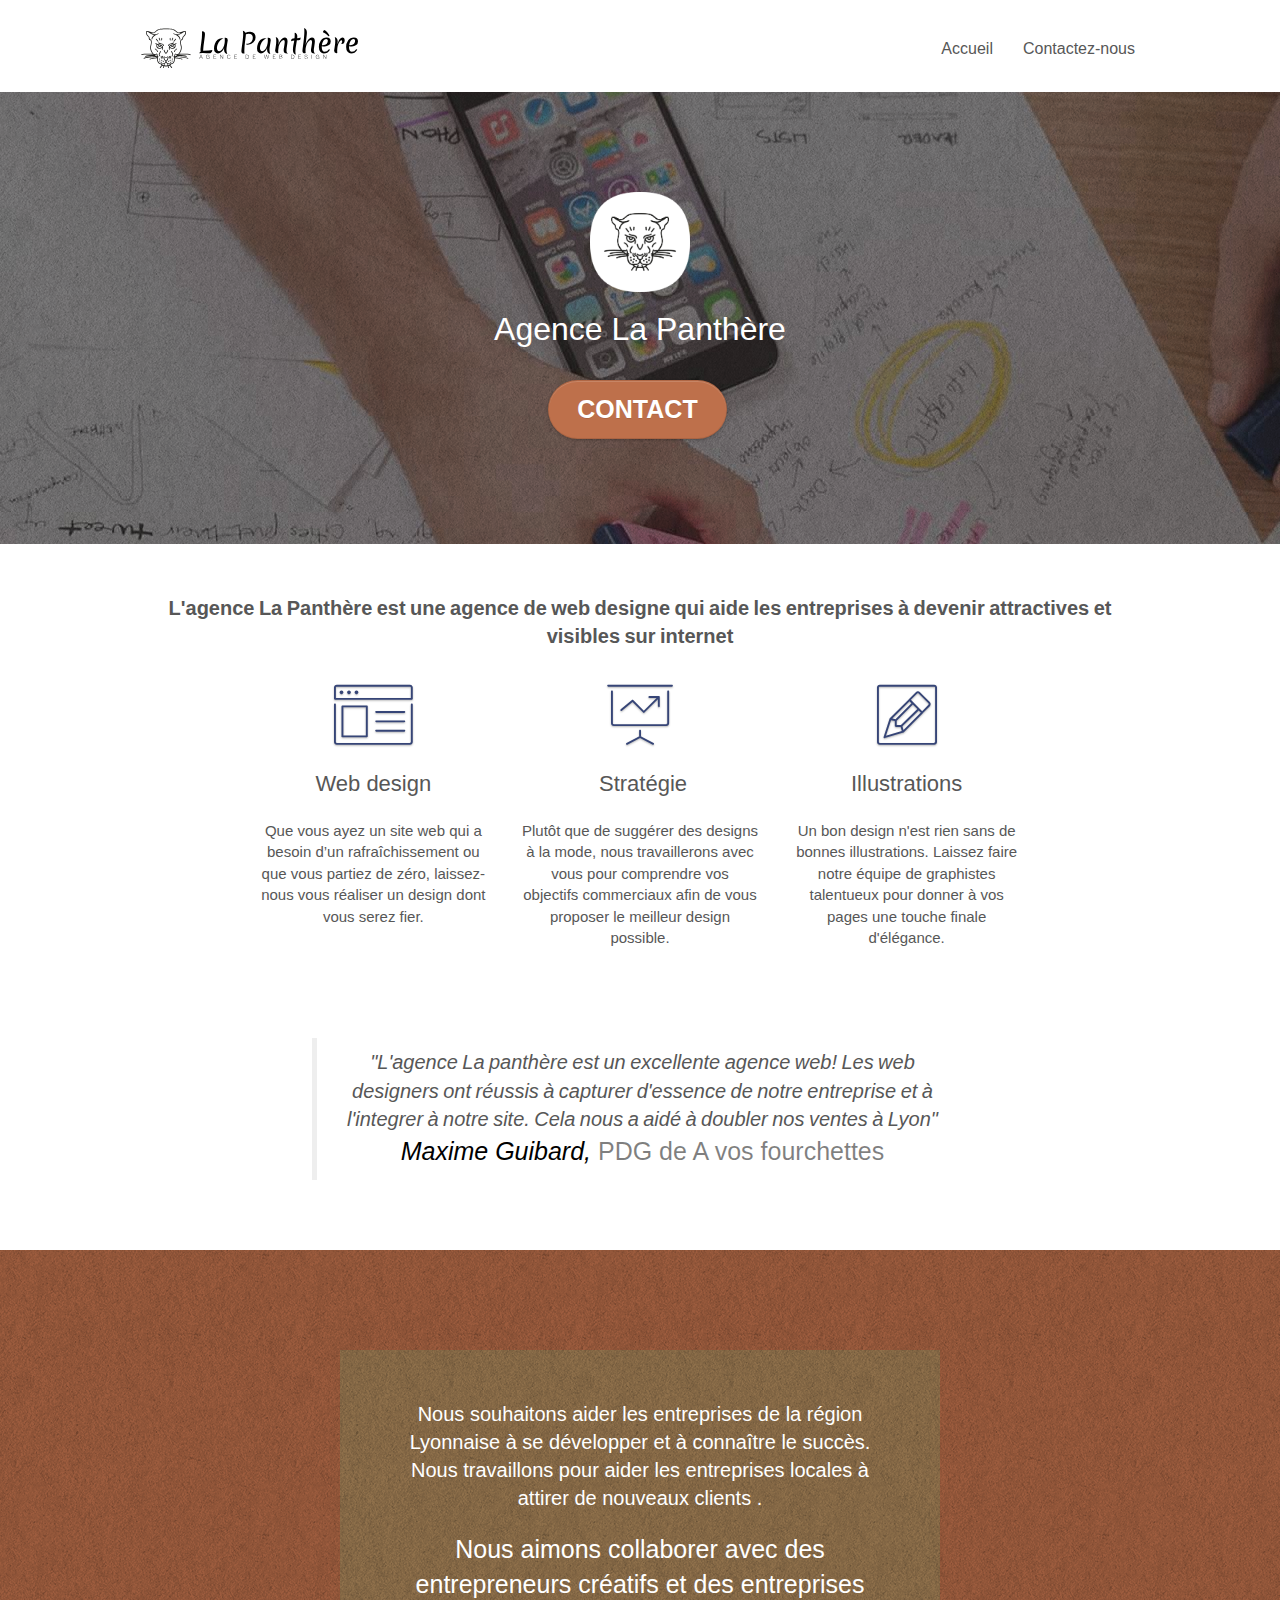
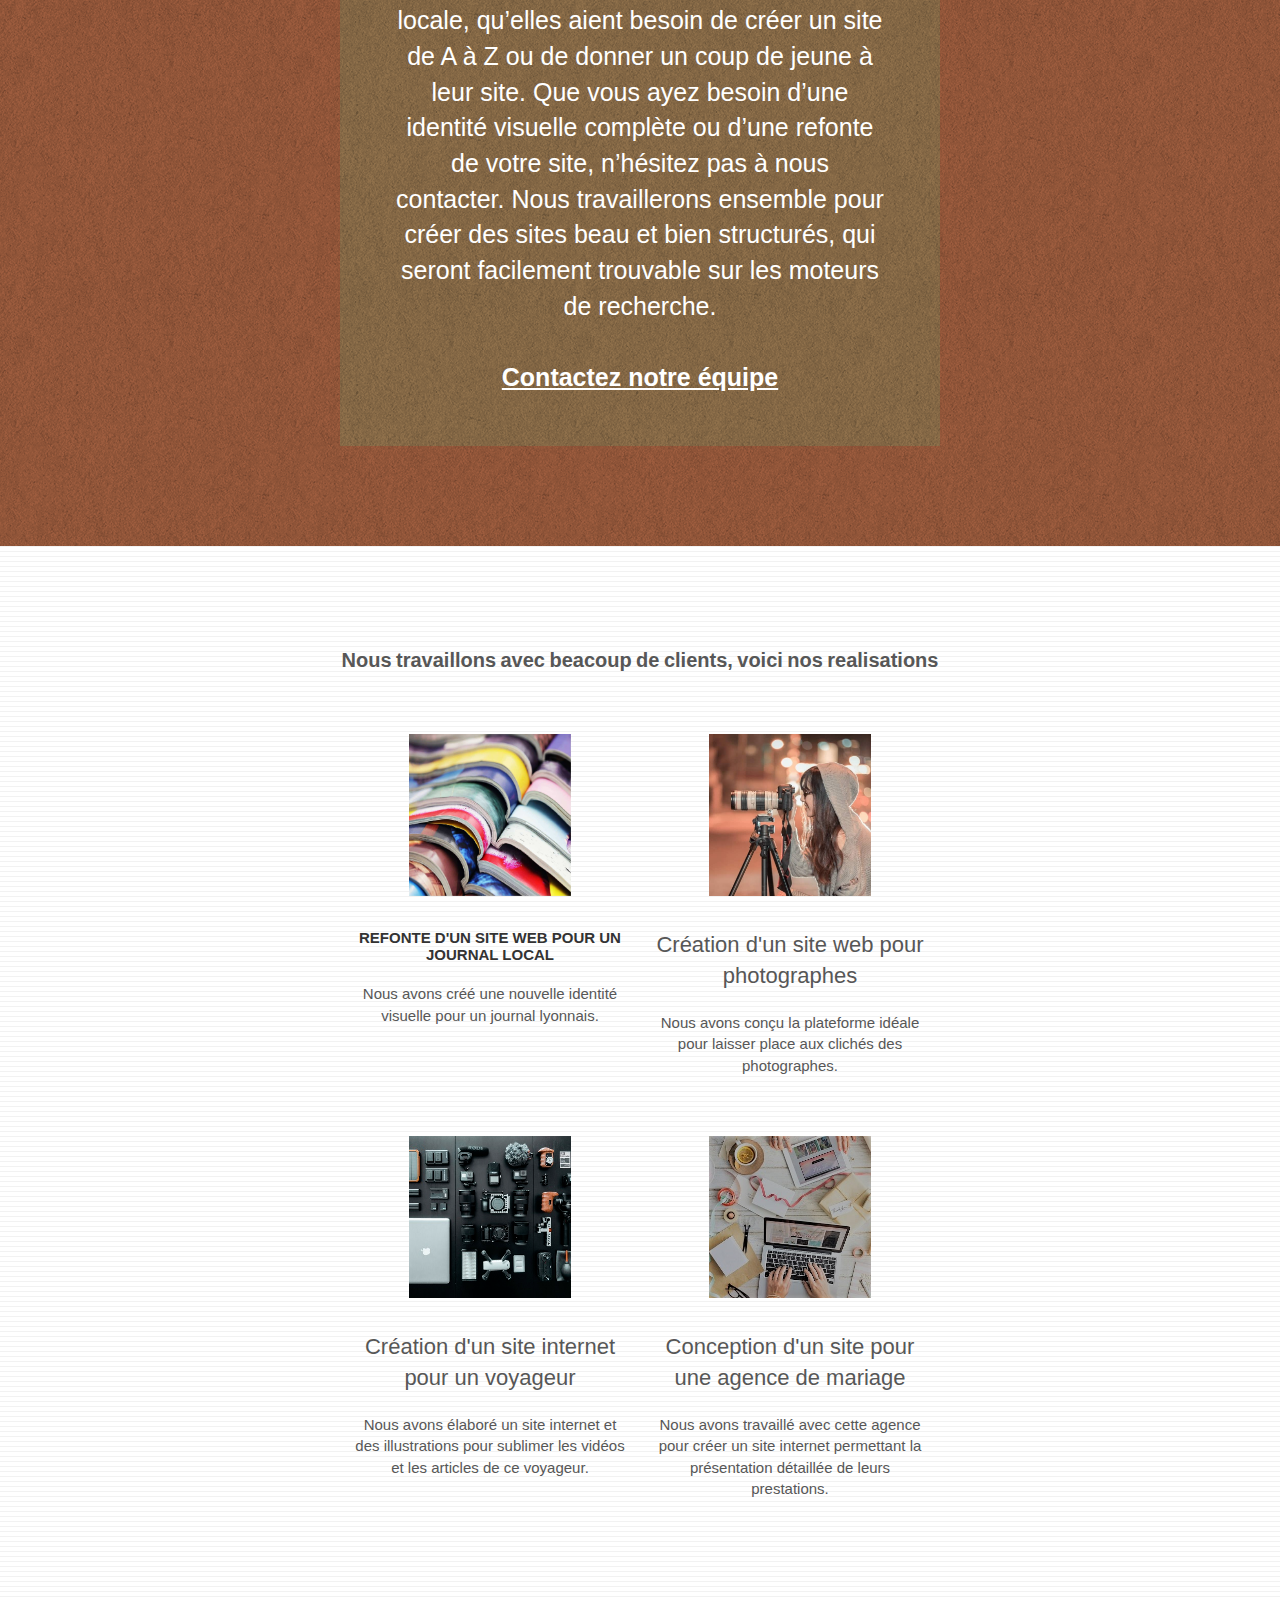
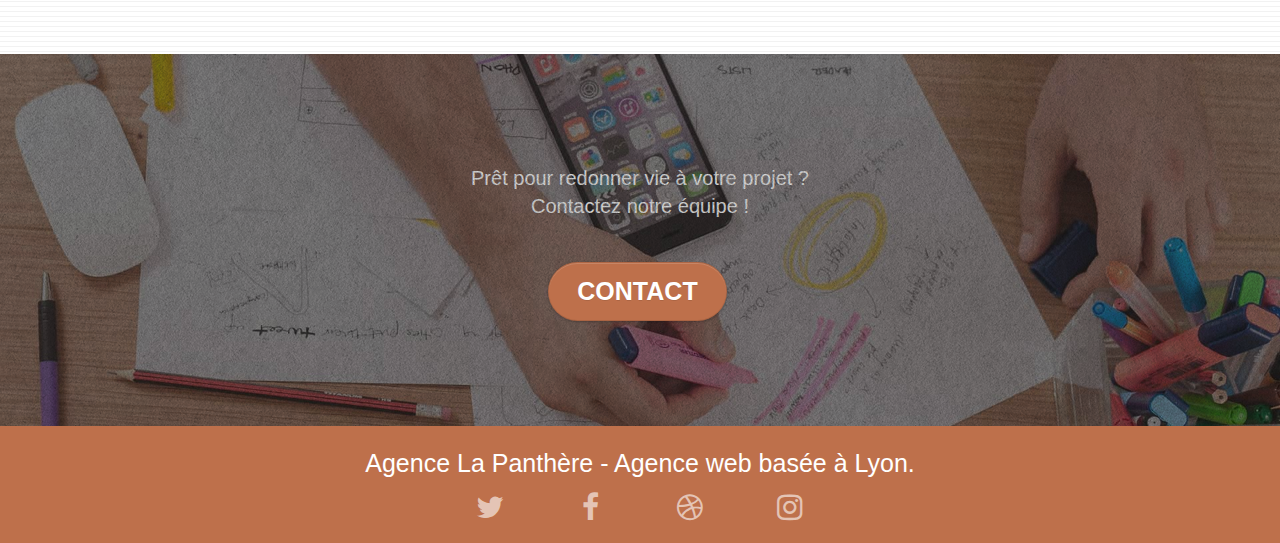
==== commit df2ab5d9: "contact" ====
--- a/index.html
+++ b/index.html
@@ -46,7 +46,7 @@
 						<a href="index.html">Accueil</a>
 					</li>
 					<li>
-						<a href="page2.html">page2 &gt;</a>
+						<a href="contact.html">Contactez-nous</a>
 					</li>
 				</ul>
 			</div>
@@ -65,7 +65,7 @@
 					Agence La Panthère
 				</h1>
 				<div class="text-center">
-					<a href="page2.html" class="btn btn-lg btn-clean btn-rd cta-hero btn-atomic-tangerine" id="cta-hero">Contact</a>
+					<a href="contact.html" class="btn btn-lg btn-clean btn-rd cta-hero btn-atomic-tangerine" id="cta-hero">Contact</a>
 				</div>
 			</div>
 		</div>
@@ -138,7 +138,7 @@
 					Nous souhaitons aider les entreprises de la région Lyonnaise à se développer et à connaître le succès. Nous travaillons pour aider les entreprises locales à attirer de nouveaux clients .<br>
 				</h2>
 				<p class="text-center white">
-					Nous aimons collaborer avec des entrepreneurs créatifs et des entreprises locale, qu’elles aient besoin de créer un site de A à Z ou de donner un coup de jeune à leur site. Que vous ayez besoin d’une identité visuelle complète ou d’une refonte de votre site, n’hésitez pas à nous contacter. Nous travaillerons ensemble pour créer des sites beau et bien structurés, qui seront facilement trouvable sur les moteurs de recherche. <br><br><a class="ltc-white bold-link" href="page2.html">Contactez notre équipe</a><br>
+					Nous aimons collaborer avec des entrepreneurs créatifs et des entreprises locale, qu’elles aient besoin de créer un site de A à Z ou de donner un coup de jeune à leur site. Que vous ayez besoin d’une identité visuelle complète ou d’une refonte de votre site, n’hésitez pas à nous contacter. Nous travaillerons ensemble pour créer des sites beau et bien structurés, qui seront facilement trouvable sur les moteurs de recherche. <br><br><a class="ltc-white bold-link" href="contact.html">Contactez notre équipe</a><br>
 				</p>
 			</div>
 		</div>
@@ -210,7 +210,7 @@
 				Prêt pour redonner vie à votre projet ?<br>Contactez notre équipe !
 			</h2></div>
 			<div class="col-sm-12 text-center">
-				<a href="page2.html" class="btn btn-atomic-tangerine btn-clean btn-rd btn-lg cta-hero">Contact</a>
+				<a href="contact.html" class="btn btn-atomic-tangerine btn-clean btn-rd btn-lg cta-hero">Contact</a>
 			</div>
 		</div>
 	</div>
--- a/style.css
+++ b/style.css
@@ -858,7 +858,7 @@
 }
 
 .bg-presentation {
-    background-image: url("img/image-de-presentation.png");
+    background-image: url("img/image-de-presentation-min.webp");
 }
 
 
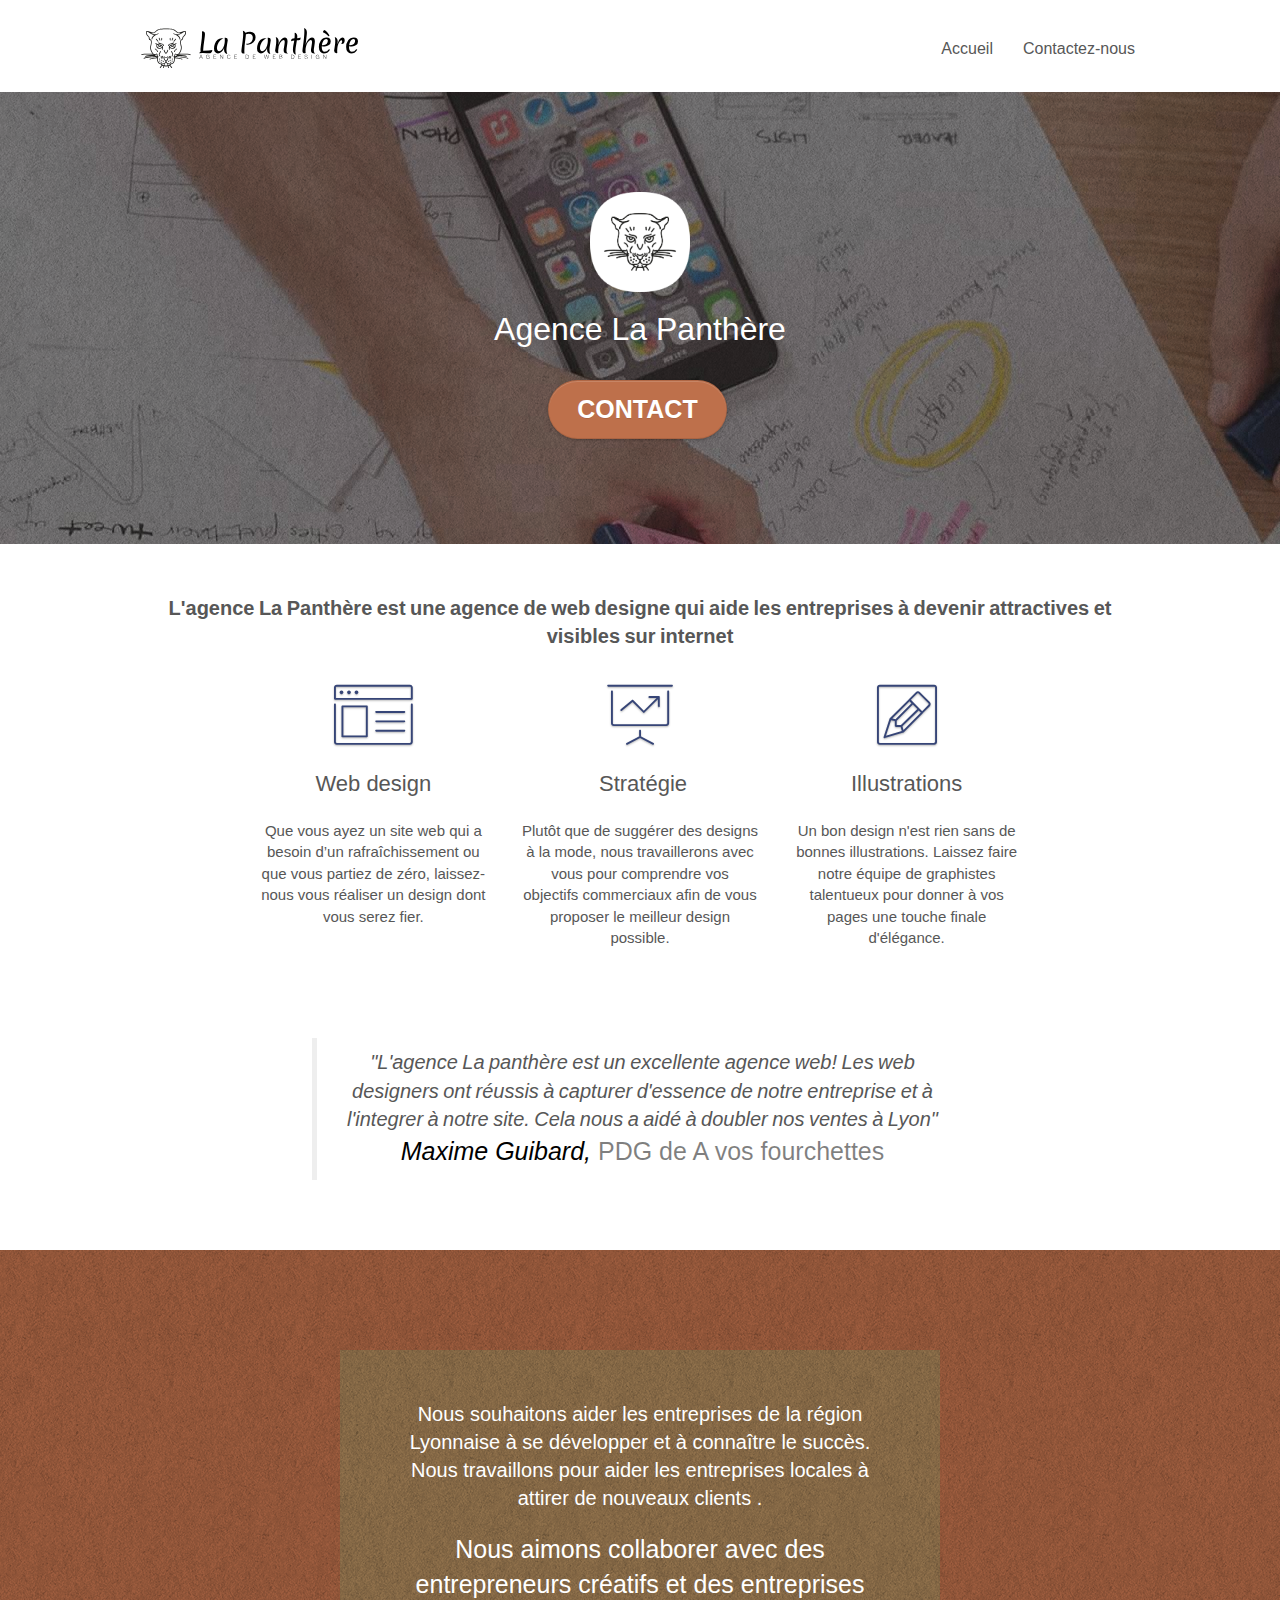
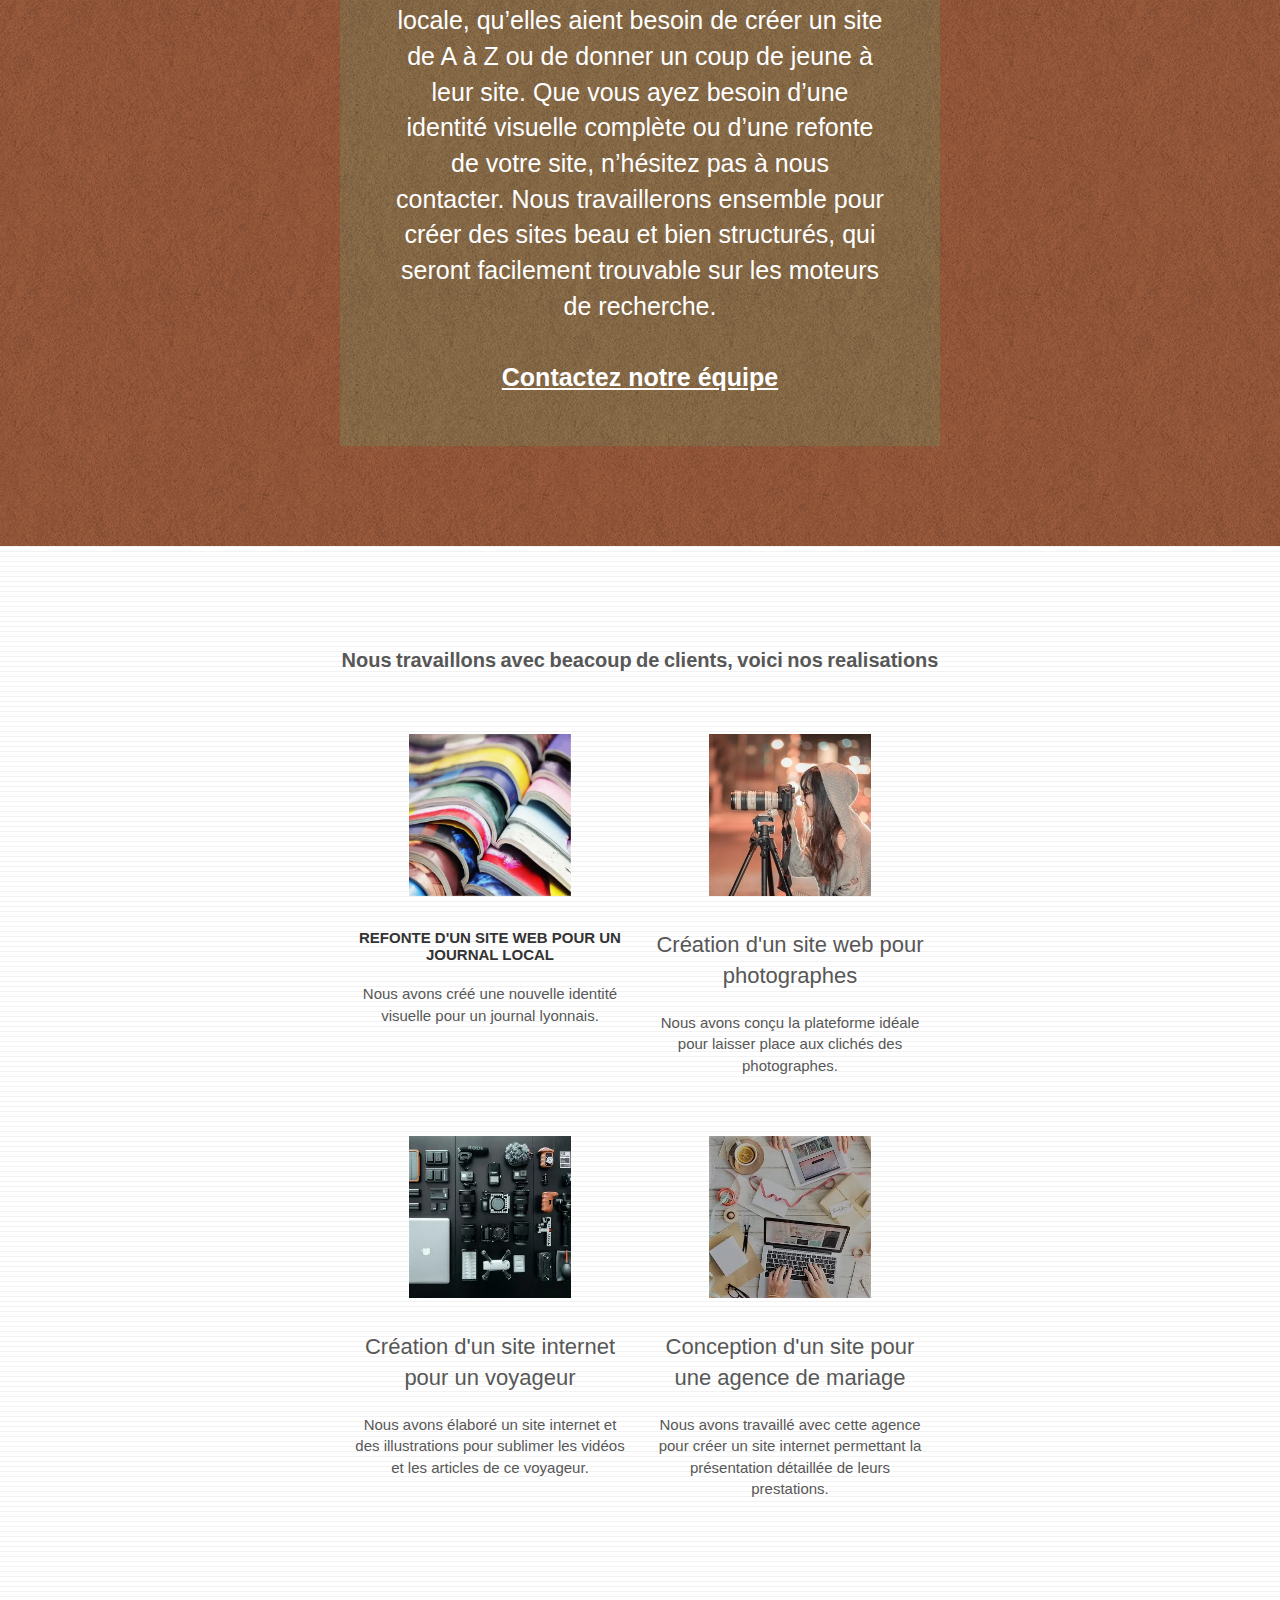
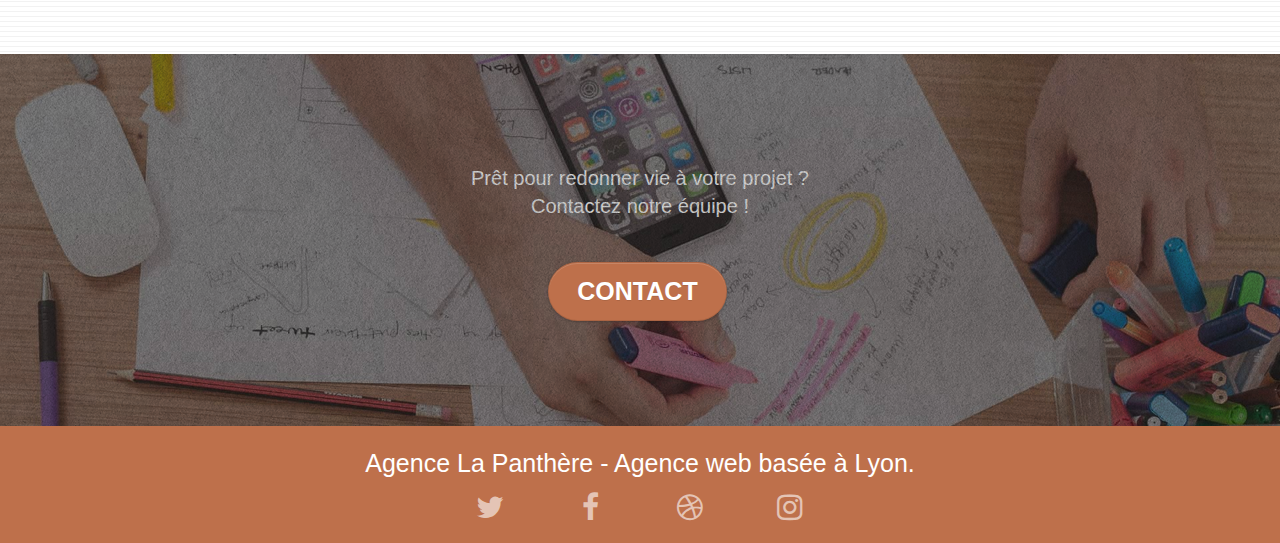
==== commit f3030f04: "conversion webp" ====
--- a/index.html
+++ b/index.html
@@ -157,7 +157,7 @@
 		<div class="row tight-width-whitespace portfolio-row">
 			<div class="col-sm-6">
 				<div class="content__img">
-					<a href="#" data-lightbox="img/1.jpg" data-gallery-id="gallery-1" data-caption="Refonte d'un site web pour un journal local" data-frame="snapshot-lb"><img src="img/1.jpg" alt="Lyon web design logo agence web meilleure agence et refonte site web journal" class="img-responsive portfolio-thumb" /></a></div>
+					<a href="#" data-lightbox="img/1.webp" data-gallery-id="gallery-1" data-caption="Refonte d'un site web pour un journal local" data-frame="snapshot-lb"><img src="img/1.webp" alt="Lyon web design logo agence web meilleure agence et refonte site web journal" class="img-responsive portfolio-thumb" /></a></div>
 				<h3 class="mg-md text-center">
 					Refonte d'un site web pour un journal local
 				</h3>
@@ -167,7 +167,7 @@
 			</div>
 			<div class="col-sm-6">
 				<div class="content__img">
-					<a href="#" data-lightbox="img/2.jpg" data-gallery-id="gallery-1" data-caption="Création d'un site web pour photographes" data-frame="snapshot-lb"><img src="img/2.jpg" class="img-responsive portfolio-thumb" alt="Lyon web design logo agence web meilleure agence, Création d'un site web pour photographes" /></a></div>
+					<a href="#" data-lightbox="img/2.webp" data-gallery-id="gallery-1" data-caption="Création d'un site web pour photographes" data-frame="snapshot-lb"><img src="img/2.webp" class="img-responsive portfolio-thumb" alt="Lyon web design logo agence web meilleure agence, Création d'un site web pour photographes" /></a></div>
 				<h2 class="mg-md text-center">
 					Création d'un site web pour photographes
 				</h2>
@@ -179,7 +179,7 @@
 		<div class="row tight-width-whitespace portfolio-row">
 			<div class="col-sm-6">
 				<div class="content__img">
-					<a href="#" data-lightbox="img/3.bmp" data-gallery-id="gallery-1" data-caption="Création d'un site internet pour un voyageur" data-frame="snapshot-lb"><img src="img/3.png" class="img-responsive portfolio-thumb" alt="Lyon web design logo agence web meilleure agence, Création d'un site web pour voyageur"/></a></div>
+					<a href="#" data-lightbox="img/3.webp" data-gallery-id="gallery-1" data-caption="Création d'un site internet pour un voyageur" data-frame="snapshot-lb"><img src="img/3.webp" class="img-responsive portfolio-thumb" alt="Lyon web design logo agence web meilleure agence, Création d'un site web pour voyageur"/></a></div>
 				<h2 class="mg-md text-center">
 					Création d'un site internet pour un voyageur
 				</h2>
@@ -188,7 +188,7 @@
 				</p>
 			</div>
 			<div class="col-sm-6"><div class="content__img">
-					<a href="#" data-lightbox="img/4.bmp" data-gallery-id="gallery-1" data-caption="Conception d'un site pour une agence de mariage" data-frame="snapshot-lb"><img src="img/4.png" class="img-responsive portfolio-thumb" alt="Lyon web design logo agence web meilleure agence, Création d'un site web pour agence de mariage" /></a></div>
+					<a href="#" data-lightbox="img/4.webp" data-gallery-id="gallery-1" data-caption="Conception d'un site pour une agence de mariage" data-frame="snapshot-lb"><img src="img/4.webp" class="img-responsive portfolio-thumb" alt="Lyon web design logo agence web meilleure agence, Création d'un site web pour agence de mariage" /></a></div>
 				<h2 class="mg-md text-center">
 					Conception d'un site pour une agence de mariage
 				</h2>
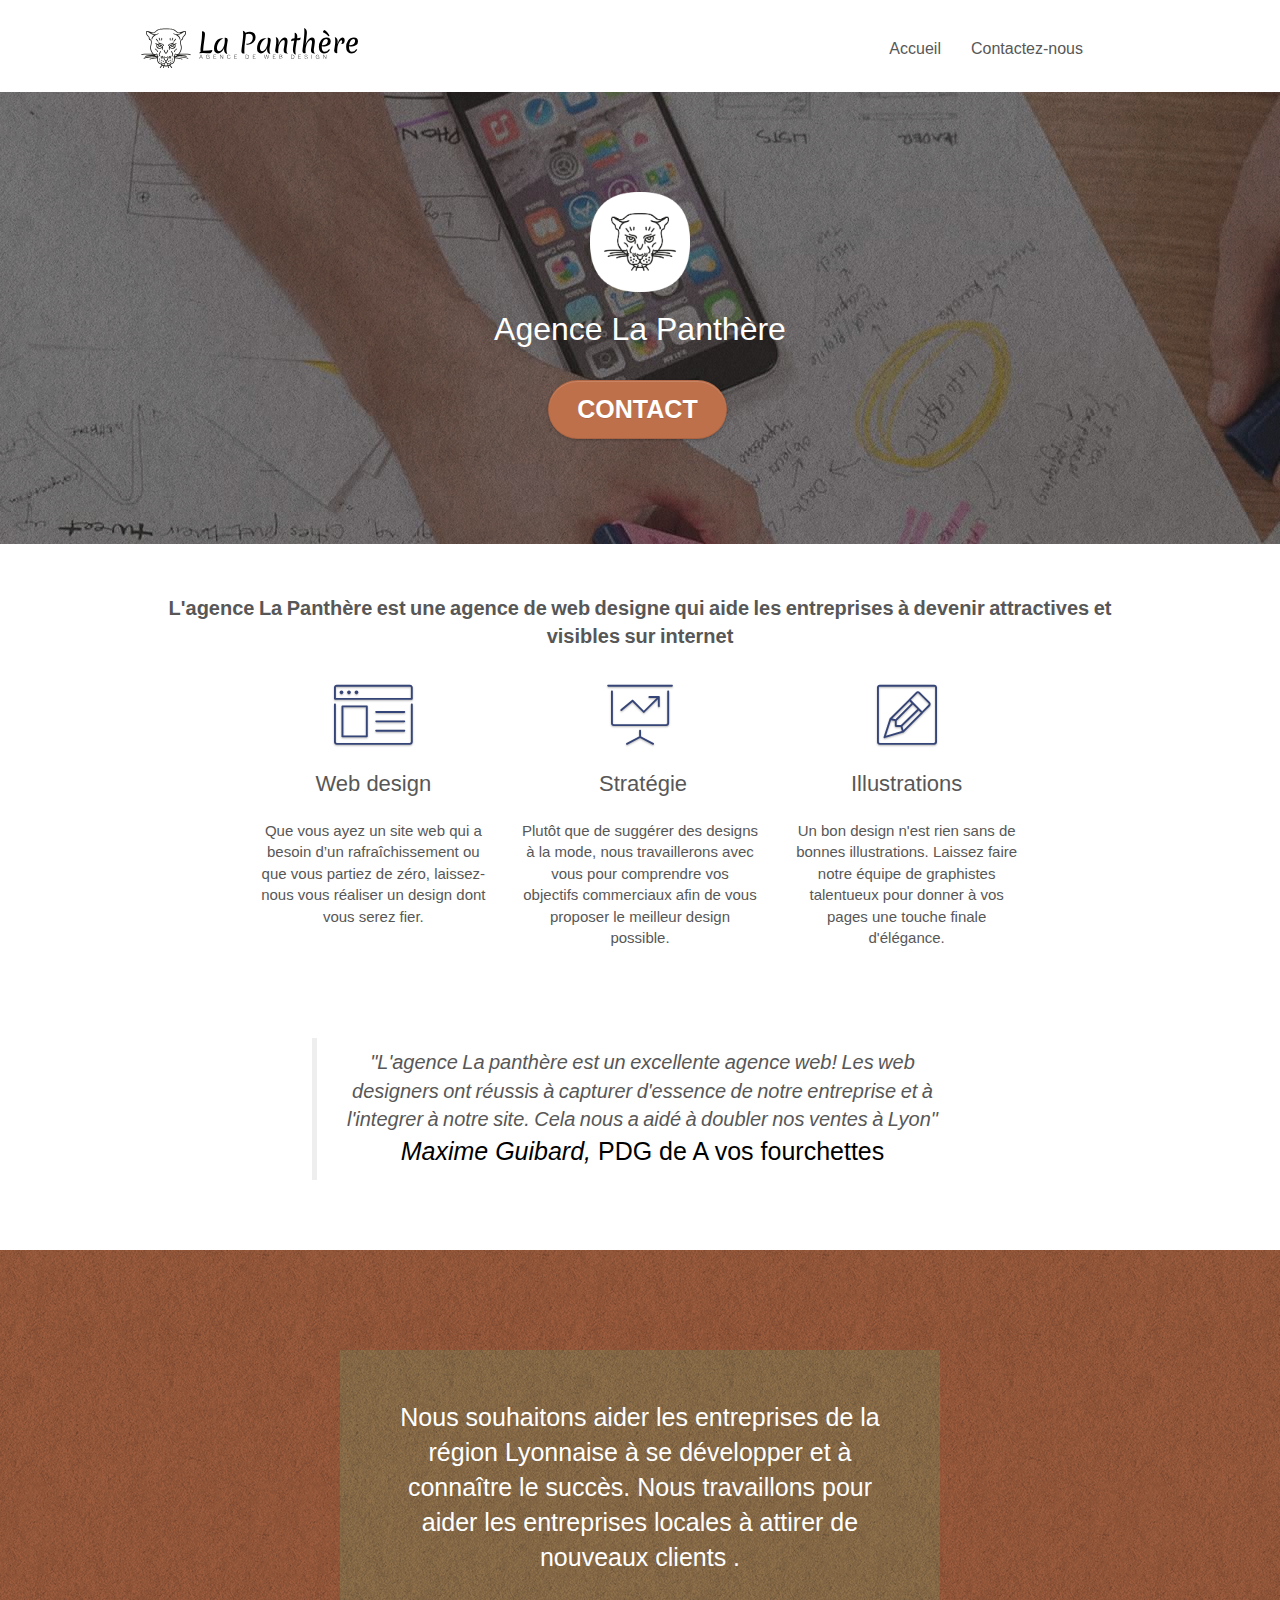
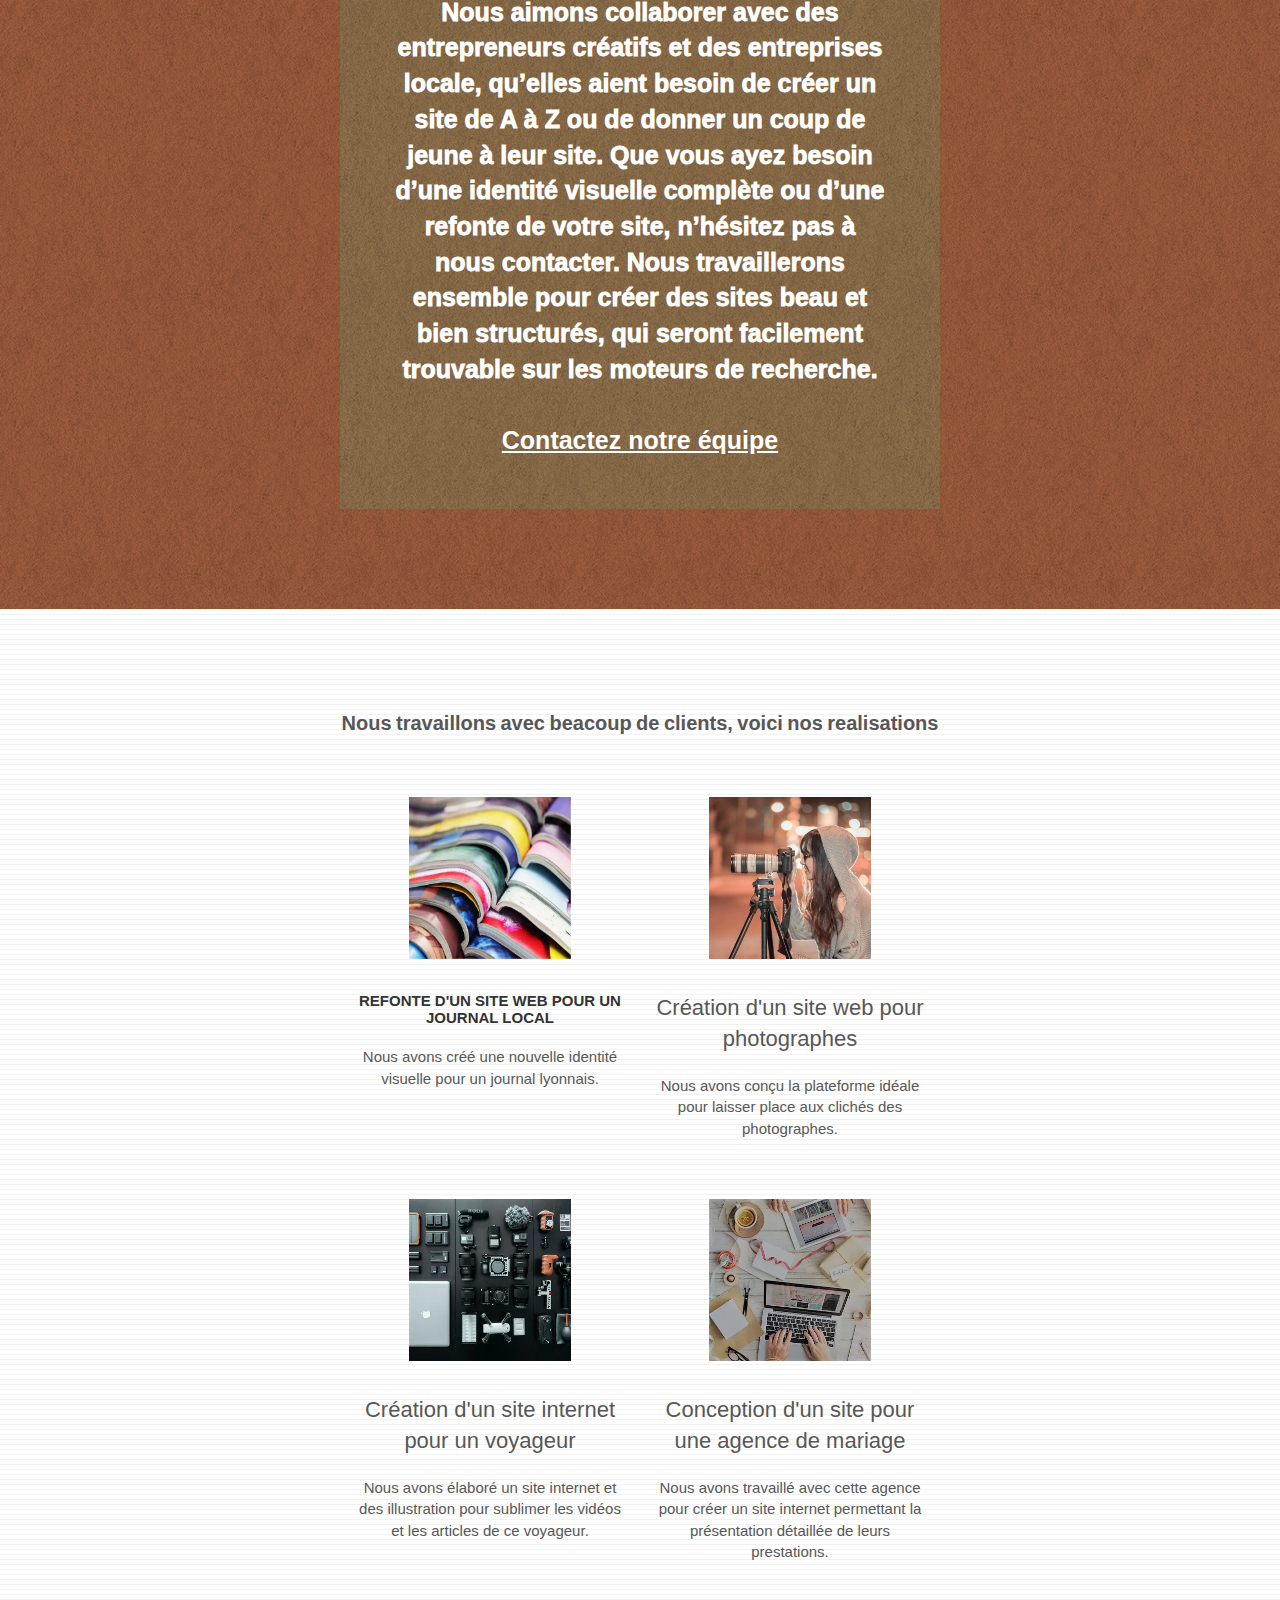
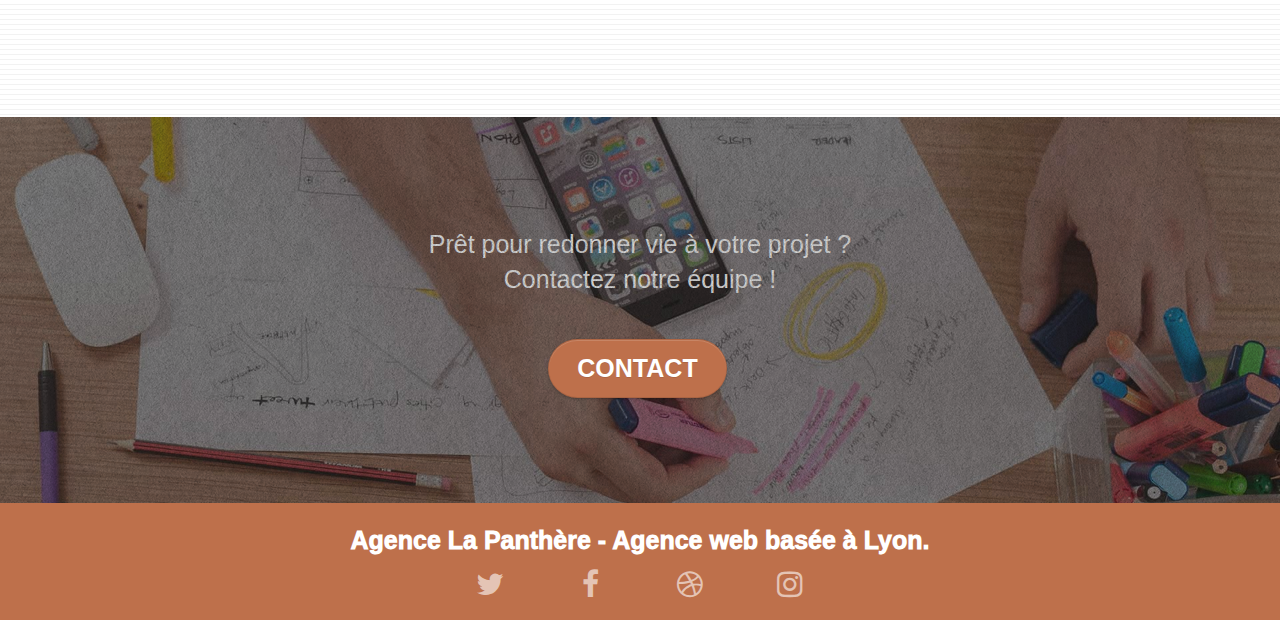
==== commit 9c560ed9: "minor change" ====
--- a/index.html
+++ b/index.html
@@ -11,31 +11,19 @@
 	<link rel="stylesheet" type="text/css" href="style.css">
 	<link rel="stylesheet" type="text/css" href="./css/font-awesome.css">
 	<link rel="stylesheet" type="text/css" href="./css/et-line.css">
-	
-    
-	
-
     <title>La Panthère, agence de web design</title>
-
-    
 <!-- Analytics -->
- 
 <!-- Analytics END -->
-    
 </head>
 <body>
 <!-- Principal conteneur -->
 <div class="page-container">
-    
 <!-- bloc-0 -->
 <header class="bloc bgc-white l-bloc " id="bloc-0">
 	<div class="container bloc-sm">
-
 		<nav class="navbar row">
 			<div class="navbar-header">
-				
 				<a class="navbar-brand" href="index.html"><img src="img/agence-la-panthere-monochrome.svg" alt="Lyon web design logo agence web meilleure agence" height="40" /></a>
-				
 				<button id="nav-toggle" type="button" class="ui-navbar-toggle navbar-toggle" data-toggle="collapse" data-target=".navbar-1">
 					<span class="sr-only">Toggle navigation</span><span class="icon-bar"></span><span class="icon-bar"></span><span class="icon-bar"></span>
 				</button>
@@ -54,7 +42,6 @@
 	</div>
 </header>
 <!-- bloc-0 END -->
-
 <!-- bloc-1-presentation -->
 <section class="bloc bgc-dark-slate-blue bg-banniere d-bloc bg-t-edge bloc-bg-texture texture-paper b-parallax" id="bloc-1-hero">
 	<div class="container bloc-lg">
@@ -72,7 +59,6 @@
 	</div>
 </section>
 <!-- bloc-1-presentation END -->
-
 <!-- bloc-2-services -->
 <main class="bloc bgc-white l-bloc" id="bloc-2-services">
 	<div class="container bloc-md">
@@ -128,7 +114,6 @@
 	</div>
 </main>
 <!-- bloc-2-services END -->
-
 <!-- bloc-3-what-i-do -->
 <section class="bloc tc-white bgc-atomic-tangerine bg-presentation d-bloc bloc-bg-texture texture-paper b-parallax" id="bloc-3-what-i-do">
 	<div class="container bloc-lg">
@@ -145,7 +130,6 @@
 	</div>
 </section>
 <!-- bloc-3-what-i-do END -->
-
 <!-- bloc-4-portfolio -->
 <section class="bloc bgc-white bg-lines-h2-bg bg-repeat l-bloc" id="bloc-4-portfolio">
 	<div class="container bloc-lg">
@@ -184,7 +168,7 @@
 					Création d'un site internet pour un voyageur
 				</h2>
 				<p class="text-center">
-					Nous avons élaboré un site internet et des illustrations pour sublimer les vidéos et les articles de ce voyageur.
+					Nous avons élaboré un site internet et des illustration pour sublimer les vidéos et les articles de ce voyageur.
 				</p>
 			</div>
 			<div class="col-sm-6"><div class="content__img">
@@ -200,7 +184,6 @@
 	</div>
 </section>
 <!-- bloc-4-portfolio END -->
-
 <!-- bloc-5-cta -->
 <section class="bloc bgc-dark-slate-blue bg-banniere d-bloc bloc-bg-texture texture-paper" id="bloc-5-cta">
 	<div class="container bloc-lg">
@@ -216,7 +199,6 @@
 	</div>
 </section>
 <!-- bloc-5-cta END -->
-
 <!-- Footer - bloc-8 -->
 <footer class="bloc bgc-atomic-tangerine d-bloc" id="bloc-8">
 	<div class="container bloc-sm">
@@ -254,7 +236,6 @@
 	</div>
 </footer>
 <!-- Footer - bloc-8 END -->
-
 </div>
 <!-- Principal conteneur END -->
 <script src="./js/jquery-2.1.0.js"></script>
@@ -262,6 +243,5 @@
 <script src="./js/blocs.js"></script>
 <script src="./js/jquery.touchSwipe.js" defer></script>
 <script src="./js/gmaps.js"></script>
-
 </body>
-</html>
+</html>--- a/style.css
+++ b/style.css
@@ -317,9 +317,10 @@
 
 .navbar .nav {
     padding-top: 2px;
-    margin-right: -16px;
+    margin-right: 36px;
     float: right;
     z-index: 1;
+    
 }
 
 .nav > li {
@@ -803,11 +804,11 @@
 }
 
 .white{
-    font-weight: 1200;
+    font-weight: 1000;
 }
 
 .tc-white {
-    font-size: 20px;
+    font-size: 25px;
     color: #ffffff!important;
 }
 
@@ -885,13 +886,13 @@
     }
 }
 
-@media only screen and (min-device-width: 768px) and (max-device-width: 1024px) and (orientation: landscape) {
+@media only screen and (min-width: 768px) and (max-width: 1024px) and (orientation: landscape) {
     .b-parallax {
         background-attachment: scroll;
     }
 }
 
-@media only screen and (min-device-width: 1024px) and (max-device-width: 1366px) and (-webkit-min-device-pixel-ratio: 1.5) {
+@media only screen and (min-width: 1024px) and (max-width: 1366px) and (-webkit-min-device-pixel-ratio: 1.5) {
     .b-parallax {
         background-attachment: scroll;
     }
@@ -910,8 +911,7 @@
         position: relative;
     }
     .bloc {
-        padding-left: constant(safe-area-inset-left);
-        padding-right: constant(safe-area-inset-right);
+       
     }
     .bloc-group,
     .bloc-group .bloc {
@@ -921,8 +921,7 @@
     .bloc-fill-screen .fill-bloc-top-edge,
     .bloc-fill-screen .fill-bloc-bottom-edge {
         padding: 0 20px;
-        padding-left: constant(safe-area-inset-left);
-        padding-right: constant(safe-area-inset-right);
+       
     }
 }
 
@@ -937,7 +936,7 @@
 .cite
 {font-family: "helvetica";
     font-size: 25px;
-color: black(209, 209, 209);}
+color: black;}
 
 .cite__p{font-family: "helvetica";
     word-spacing: -.1ch;
